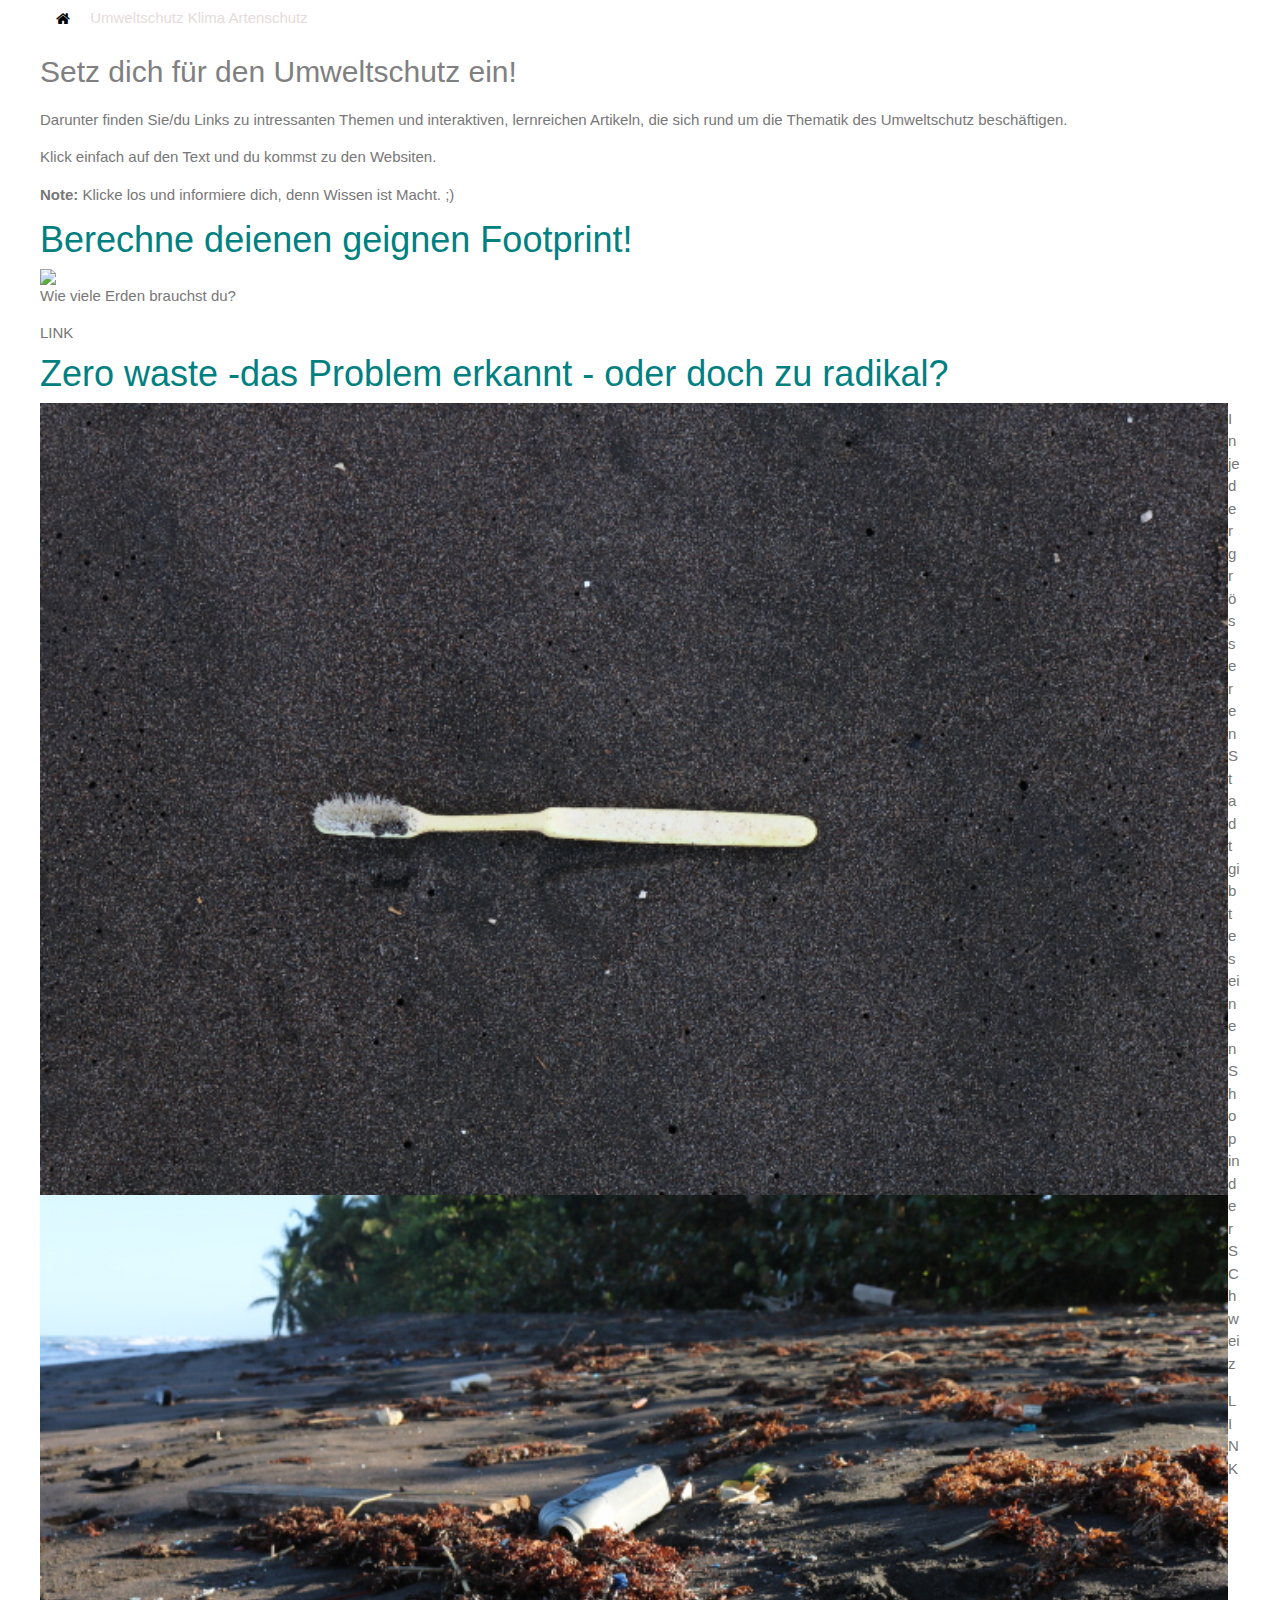
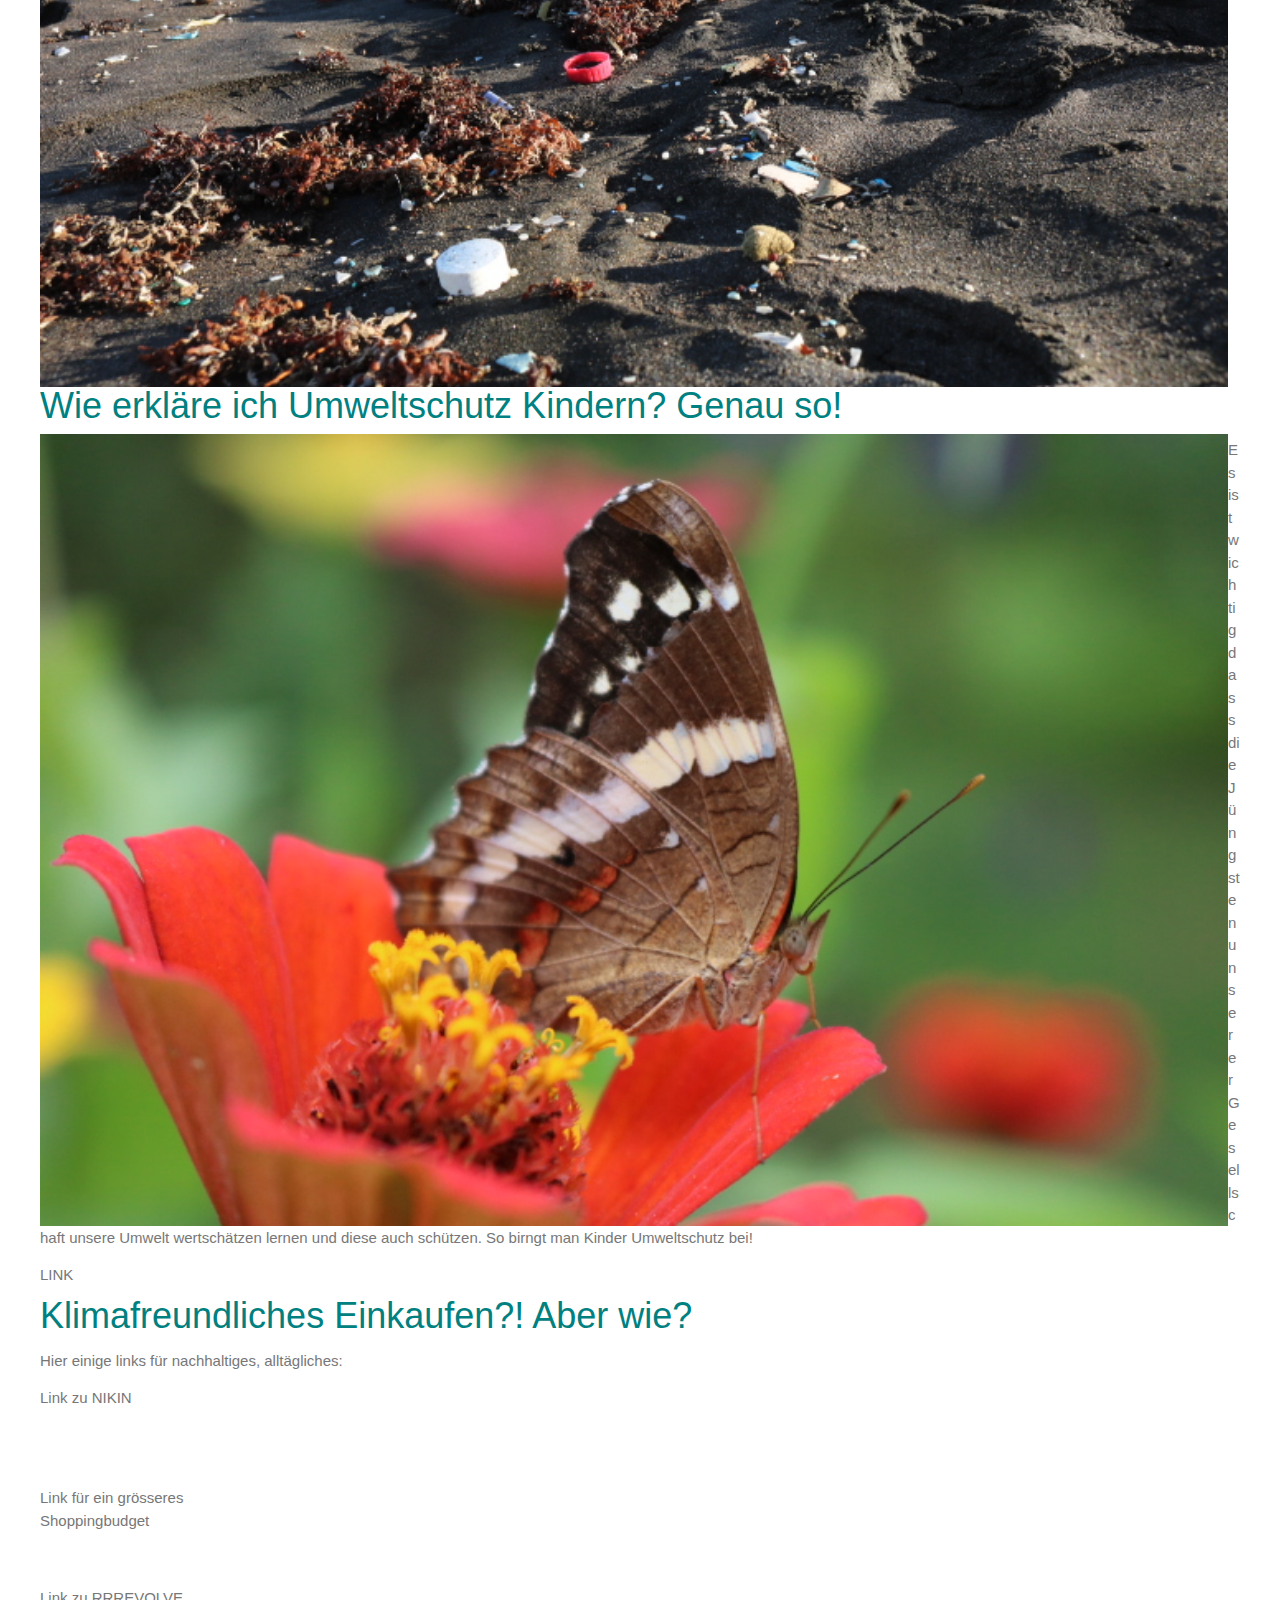
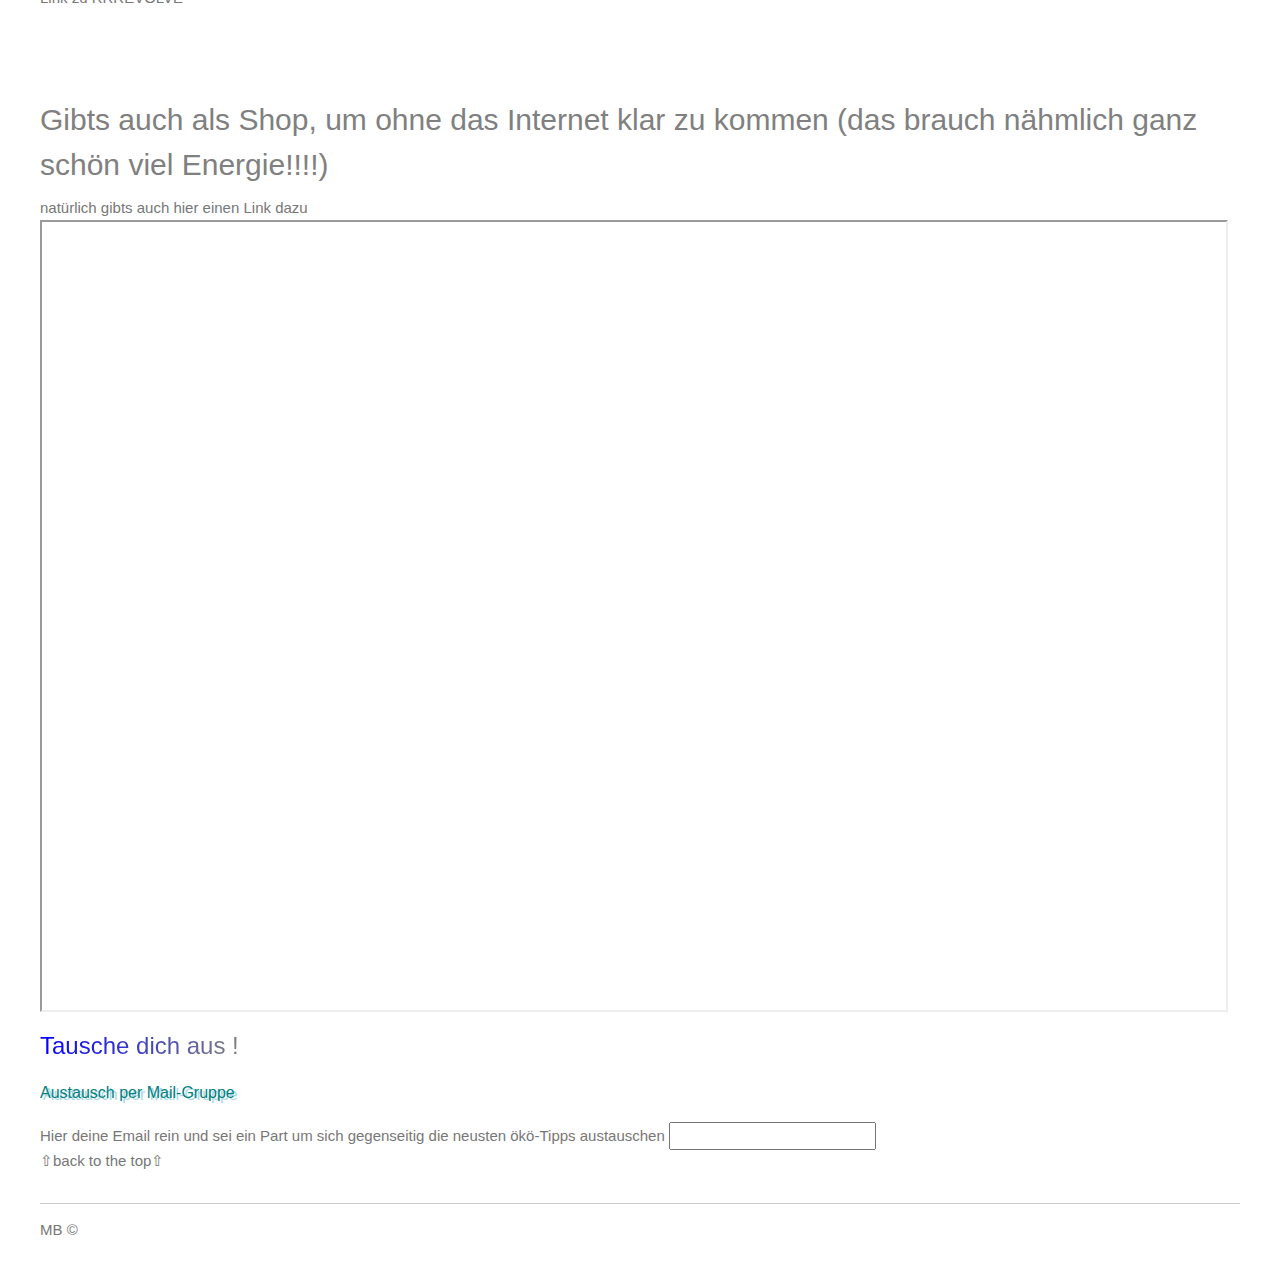
==== Page3.html @ 6c0d100b "update" ====
<!DOCTYPE html>
<html>
<head>
	<meta charset="UTF-8">
	<meta name="description" content="a free online art gallery">
	<meta name="keywords" content="HTML,CSS">
	<meta name="author" content="Mariella Burri">
	<meta name="viewport" content="width=device-width, initial-scale=1">
	<title> a way to express art </title>
	<link href="styles/style.css" rel="stylesheet" type="text/css">
	<link href="https://fonts.googleapis.com/css?family=Old+Standard+TT|Vidaloka&display=swap" rel="stylesheet">
	<link rel="stylesheet" href="https://cdnjs.cloudflare.com/ajax/libs/font-awesome/4.7.0/css/font-awesome.min.css">
	<body class="w3-content" style="max-width:1200px">
	<link rel="stylesheet" href="https://www.w3schools.com/w3css/4/w3.css">
</head>

<body>
  <!--Navigation-->

  <nav>
    <div class="topnav"> 
      <a href="index.html" class="w3-bar-item w3-button w3-white"><i class="fa fa-home"></i></a>
      <a href="Page3.html">Umweltschutz</a>
      <a href="Page4.html"> Klima</a>
      <a href="Page5.html"> Artenschutz</a>
        </div>
</nav>


<h2>Setz dich für den Umweltschutz ein!</h2>
<p>Darunter finden Sie/du Links zu intressanten Themen und interaktiven, lernreichen Artikeln, die sich rund um die Thematik des Umweltschutz beschäftigen.</p>
<p>Klick einfach auf den Text und du kommst zu den Websiten.</p>
<p><strong>Note:</strong> Klicke los und informiere dich, denn Wissen ist Macht.  ;)</p>

<article>
  <div class="text-overlay-subtitle">

    <h1 class="title2" >Berechne deienen geignen Footprint!</h1>
    <img src="Bild/Bild2HOME.JPG" style="width:99%" >
    <p>Wie viele Erden brauchst du?</p>
    <a href="https://www.wwf.de/themen-projekte/klima-energie/wwf-klimarechner/">LINK</a>
</article>


<article>
  <div class="text-overlay-subtitle">

    <h1 class="title2" >Zero waste -das Problem erkannt - oder doch zu radikal? </h1>
    <img src="Bild/Bild1OCEAN.JPG" style="width:99%" >
    <img src="Bild/Bild2OCEAN.JPG" style="width:99%" >
    <p>In jeder grösseren Stadt gibt es einen Shop in der SChweiz</p>
  <a href="https://zerowasteswitzerland.ch/de/tag/zurich-de/">LINK</a>
</article>


<article>
  <div class="text-overlay-subtitle">

    <h1 class="title2" >Wie erkläre ich Umweltschutz Kindern? Genau so!</h1>
    <img src="Bild/Bild3EXTINCTION.JPG" style="width: 99%;" >
    <p>Es ist wichtig dass die Jüngsten unserer Gesellschaft unsere Umwelt wertschätzen lernen und diese auch schützen. So birngt man Kinder Umweltschutz bei!</p>
    <a href="https://www.familienleben.ch/kind/erziehung/kinder-lernen-umweltschutz-414">LINK</a>
</article>


<h1 class="title2" >Klimafreundliches Einkaufen?! Aber wie?</h1>
<p>Hier einige links für nachhaltiges, alltägliches:</p>

<aside>
<a href="https://nikin.ch/pages/baeume-pflanzen">Link zu NIKIN </a>
</aside>

<aside>
<a href="https://www.sanikai.com/ ">Link für ein grösseres Shoppingbudget</a>
</aside>

<aside>
<a href="https://rrrevolve.ch/?utm_source=gmb&utm_medium=webseite">Link zu RRREVOLVE</a>

</aside>
  
  <h2>Gibts auch als Shop, um ohne das Internet klar zu kommen (das brauch nähmlich ganz schön viel Energie!!!!)</h1>
  <a href="https://qz.com/1267709/every-google-search-results-in-co2-emissions-this-real-time-dataviz-shows-how-much/">natürlich gibts auch hier einen Link dazu</a> 
  
<iframe scr="https://www.google.com/search?client=firefox-b-d&q=rrrevolve%20z%C3%BCrich&safe=active&sxsrf=ALeKk02o-leK1NhFnJF3NBWJk75aykzqyA:1589058225167&npsic=0&rflfq=1&rlha=0&rllag=47377785,8538228,619&tbm=lcl&rldimm=5293927342098376592&lqi=ChFycnJldm9sdmUgesO8cmljaCIDiAEBWh4KCXJycmV2b2x2ZSIRcnJyZXZvbHZlIHrDvHJpY2g&ved=2ahUKEwjngaeY16fpAhWJ3YUKHRRtDhMQvS4wAHoECAsQFw&rldoc=1&tbs=lrf:!1m4!1u3!2m2!3m1!1e1!2m1!1e3!3sIAE,lf:1,lf_ui:4&rlst=f#rlfi=hd:;si:5293927342098376592,l,ChFycnJldm9sdmUgesO8cmljaCIDiAEBWh4KCXJycmV2b2x2ZSIRcnJyZXZvbHZlIHrDvHJpY2g;mv:[[47.38247,8.5443146],[47.3731015,8.5321423]];tbs:lrf:!1m4!1u3!2m2!3m1!1e1!2m1!1e3!3sIAE,lf:1,lf_ui:4"></iframe>


<h3> Tausche dich aus !</h3>
<article>
  <div class="text-overlay-subtitle">
  
      <h6 class="title2" >Austausch per Mail-Gruppe</h6>
    <label for="email">Hier deine Email rein und sei ein Part um sich gegenseitig die neusten ökö-Tipps austauschen </label>
    <input type="email" id="email" name="email"> 
  </div>
</div> 
 </article>
</body>
 <!-- Back to top button -->
<a id="back2Top" title="Back to top" href="#">⇧back to the top⇧ </a>


<!-- Footer -->
<footer> 
  <p>MB &#169;</a></p>
</div>
<div class="foo" style="color:white;">start to prtect our nature</div>
</footer>

</html>
---- styles/style.css ----
.topnav {
    overflow: hidden;
    background-color:none;
    }
 
  .topnav a {
  float: top;
  display: wihte;
  color: #e6dbdb;
  text-align: center;
  text-decoration: none;
  }

  .topnav a:hover {
    background-color: wheat;
    color: teal;
  }

body {
  font-family: Arial, Helvetica, sans-serif;
  font-size:  1rem;
  font-weight: normal;
  line-height: 1.5;
  color: #777;
  }
  
.title1 {
    text-align: center;
    line-height: 1.25cm;
    color: teal;
    }

.title2 {
  text-align: left;
  line-height: 1cm;
  color: teal;
}

#button {
  display: inline-block;
  background-color: #FF9800;
  width: 50px;
  height: 50px;
  text-align: center;
  border-radius: 4px;
  position: fixed;
  bottom: 30px;
  right: 30px;
  transition: background-color .3s, 
    opacity .5s, visibility .5s;
  opacity: 0;
  visibility: hidden;
  z-index: 1000;
}
#button::after {
  content: "\f077";
  font-family: FontAwesome;
  font-weight: normal;
  font-style: normal;
  font-size: 2em;
  line-height: 50px;
  color: #fff;
}
#button:hover {
  cursor: pointer;
  background-color: #333;
}
#button:active {
  background-color: #555;
}
#button.show {
  opacity: 1;
  visibility: visible;
}

/* Styles for the content section */

.content {
  width: 77%;
  margin: 50px auto;
  font-family: 'Merriweather', serif;
  font-size: 17px;
  color: #6c767a;
  line-height: 1.9;
}
@media (min-width: 500px) {
  .content {
    width: 43%;
  }
  #button {
    margin: 30px;
  }
}
.content h1 {
  margin-bottom: -10px;
  color: #03a9f4;
  line-height: 1.5;
}
.content h3 {
  font-style: italic;
  color: #96a2a7;
}


.field-name-field-visual-title-field-type--string-field_item {
  box-sizing: inherit;
  text-align: center;
  text-transform: uppercase;
font-family: ""Helvetica Neue","Arial"
font-size: 2.1rem;
font-weight: 400;
line-height: 2.1rem;
letter-spacing: 1.5px;
font-style: normal;
}

.dropdown {
  position: relative;
  display: inline-block;
}

.dropdown-content {
  display: none;
  position: absolute;
  background-color: #f9f9f9;
  min-width: 160px;
  box-shadow: 0px 8px 16px 0px rgba(0,0,0,0.2);
  padding: 12px 16px;
  z-index: 1;
}

.dropdown:hover .dropdown-content {
  display: block;
}

.key-visual .field-name--field-visual-media, .key-visual .field-name--field-thanks-teaser-img{
  min-width: 100%;
min-height: 100%;
}
/* schrift-sylen*/
html {
  font-family: "myFont", "Bitstream Vera Serif", serif;
}
p {
  font-family: Helvetica, "Trebuchet MS", Verdana, sans-serif;
}
h6 {
  text-rendering: optimizeSpeed;
  font-family: Georgia, 'Times New Roman', Times, serif;
   font-size: 5.4vw; 
    }
  

h3 {
   background-image:linear-gradient(90deg,blue,yellow,red,purple);
      -webkit-background-clip: text;
      -webkit-text-fill-color: transparent;
       }

  }
}

.help {cursor: help;}

 @media only screen and (min-width: 768px) {
  .class{
    width: 100%
  }
 }


div.a {
  text-align-last: left;
}

a {
color: grey;
}

h1 {
color: darkgrey;
}

h2{
color: grey;
}
h6{
color:darkcyan;
text-shadow: 3px 2px lightblue;

}

a {
text-decoration: none;
}

table {
border: dashed 2px  solid black;
background-color: grey;
}

@media screen and (min-width: 40em) {
article {
    display: grid;
    grid-template-columns: 3fr 2fr;
    column-gap: 20px;
}


@media screen and (min-width: 70em) {
}

tr {
border: solid 2px turquoise;
background-color: rgb(110, 132, 139);
}

td {
height: auto;
background-color: whitesmoke;
border: rgb(65, 73, 184) dotted;
font-style: italic;
}

.foo[style*="color: red"] { 
color: firebrick !important;
}

/* iframe*/

iframe {
  height: 792px;
  width: 1188px;
}

/*banner/calc()*/
.banner {
  position: absolute;
  left: 40px;
  width: calc(100% - 80px);
  border: solid black 1px;
  box-shadow: 1px 2px;
  background-color: yellow;
  padding: 6px;
  text-align: center;
  box-sizing: border-box;
}


/* mouse over link */
a:hover {
color: hotpink;
}
$
/* unvisited link */
a:link {
color: red;
}

/* visited link */
a:visited {
color: green;
}

img {
float: left;
}

div {
background-color: white;
border: none;
padding: none;
margin: none;   
} 

aside {
width: 200px;
height: 100px;
background-color: white;
position: relative;
animation-name: example;
animation-duration: 30s;
}

@keyframes example {
0%   {background-color:lightseagreen; left:0px; top:0px;}
25%  {background-color:lightgoldenrodyellow; left:200px; top:0px;}
50%  {background-color:lightskyblue; left:200px; top:200px;}
75%  {background-color:lightslategray; left:0px; top:200px;}
100% {background-color:lightgreen; left:0px; top:0px;}
}

div.gallery{
  margin: 5px;
  border: 1px solid #ccc;
  float: left;
  width: 180px;
}

div.gallery:hover {
  border: 1px solid #777;
}

div.gallery img {
  width: 100%;
  height: auto;
}

a.hover {
  background-color: yellow;
}

.responsive {
  width: 100%;
  height: auto;
}

pos_right {
position: relative;
left: 200px;
}


@media screen and (min-width: 70em) {
main {
  display: grid;
  grid-template-columns: 3fr 1fr;
  column-gap: 20px;
}

article {
  margin-bottom: 0;
}

footer {
  border-top: 1px solid #ccc;
  margin-top: 2em;
}


/* responiveness */
@media screen and (min-width: 40em) {
main {
    display: grid;
    grid-template-columns: 3fr 2fr;
    column-gap: 20px;
}

nav ul {
    display: flex;
}


@media screen and (min-width: 70em) {
main {
    display: grid;
    grid-template-columns: 3fr 1fr;
    column-gap: 20px;
}


footer {
    border-top: 1px solid #ccc;
    margin-top: 2em;
}

/* For desktop: */
@media only screen and (min-width: 768px) {}
{width: 100%}

/* For tablets: */
@media only screen and (min-width: 600px) {}
{width: 100%}

/* For mobile phones: */
[class*="col-"]{}
width: 100%}


text {
position: relative;
width: 400px;
height: 200px;
}

body {
font-family: Arial;
padding: 10px;
background: #f1f1f1;
}

.container {
  position: relative;
  font-family: Arial;
}

.text-block {
  position: absolute;
  bottom: 20px;
  right: 20px;
  background-color: grey;
  color: white;
  padding-left: 20px;
  padding-right: 20px;
}



/*neu 10.5*/
{
  box-sizing: border-box;
}
.shopping-cart {
  width: 750px;
  height: 423px;
  margin: 80px auto;
  background: #FFFFFF;
  box-shadow: 1px 2px 3px 0px rgba(0,0,0,0.10);
  border-radius: 6px;
 
  display: flex;
  flex-direction: column;
}
.title {
  height: 60px;
  border-bottom: 1px solid #E1E8EE;
  padding: 20px 30px;
  color: #5E6977;
  font-size: 18px;
  font-weight: 400;
}
 
.item {
  padding: 20px 30px;
  height: 120px;
  display: flex;
}
 
.item:nth-child(3) {
  border-top:  1px solid #E1E8EE;
  border-bottom:  1px solid #E1E8EE;
}
.buttons {
  position: relative;
  padding-top: 30px;
  margin-right: 60px;
}
.delete-btn,
.like-btn {
  display: inline-block;
  Cursor: pointer;
}
.delete-btn {
  width: 18px;
  height: 17px;
  background: url(&quot;delete-icn.svg&quot;) no-repeat center;
}
 
.like-btn {
  position: absolute;
  top: 9px;
  left: 15px;
  background: url('twitter-heart.png');
  width: 60px;
  height: 60px;
  background-size: 2900%;
  background-repeat: no-repeat;
}
.is-active {
  animation-name: animate;
  animation-duration: .8s;
  animation-iteration-count: 1;
  animation-timing-function: steps(28);
  animation-fill-mode: forwards;
}
 
@keyframes animate {
  0%   { background-position: left;  }
  50%  { background-position: right; }
  100% { background-position: right; }
}


.image {
  margin-right: 50px;
}
 
Let’s add some basic style to  product name and description.
.description {
  padding-top: 10px;
  margin-right: 60px;
  width: 115px;
}
 
.description span {
  display: block;
  font-size: 14px;
  color: #43484D;
  font-weight: 400;
}
 
.description span:first-child {
  margin-bottom: 5px;
}
.description span:last-child {
  font-weight: 300;
  margin-top: 8px;
  color: #86939E;
}
.quantity {
  padding-top: 20px;
  margin-right: 60px;
}
.quantity input {
  -webkit-appearance: none;
  border: none;
  text-align: center;
  width: 32px;
  font-size: 16px;
  color: #43484D;
  font-weight: 300;
}
 
button[class*=btn] {
  width: 30px;
  height: 30px;
  background-color: #E1E8EE;
  border-radius: 6px;
  border: none;
  cursor: pointer;
}
.minus-btn img {
  margin-bottom: 3px;
}
.plus-btn img {
  margin-top: 2px;
}
 
button:focus,
input:focus {
  outline:0;
}
.total-price {
  width: 83px;
  padding-top: 27px;
  text-align: center;
  font-size: 16px;
  color: #43484D;
  font-weight: 300;
}
@media (max-width: 800px) {
  .shopping-cart {
    width: 100%;
    height: auto;
    overflow: hidden;
  }
  .item {
    height: auto;
    flex-wrap: wrap;
    justify-content: center;
  }
  .image img {
    width: 50%;
  }
  .image,
  .quantity,
  .description {
    width: 100%;
    text-align: center;
    margin: 6px 0;
  }
  .buttons {
    margin-right: 20px;
  }
}
/* BIS HIER +=:% SHOP CART*/

h5 {
 text-shadow: 2px 2px rgb(103, 158, 115);
 overflow: visible;
 
 , display, transform, 
}
}

li a: hover:not(.active){
  color: white;
  background-color: #4CAF50;
}

.img1 {
  width: 100%;
  position: relative;
  height: 200px;
}

.navigator {
  background: none !important;
}

/*NEU 10.5 tabbled img gallary*/


* {
  box-sizing: border-box;
}

body {
  margin: 0;
  font-family: Arial;
}

/* The grid: Four equal columns that floats next to each other */
.column {
  float: left;
  width: 25%;
  padding: 10px;
}

/* Style the images inside the grid */
.column img {
  opacity: 0.8; 
  cursor: pointer; 
}

.column img:hover {
  opacity: 1;
}

/* Clear floats after the columns */
.row:after {
  content: "";
  display: table;
  clear: both;
}

/* The expanding image container */
.container {
  position: relative;
  display: none;
}

/* Expanding image text */
#imgtext {
  position: absolute;
  bottom: 15px;
  left: 15px;
  color: white;
  font-size: 20px;
}

/* Closable button inside the expanded image */
.closebtn {
  position: absolute;
  top: 10px;
  right: 15px;
  color: white;
  font-size: 35px;
  cursor: pointer;
}

p.test2 {
  writing-mode: vertical-rl;
}

span.test2 {
  writing-mode: vertical-rl; 
}


body {
background: #fff;
padding: 0;
margin: 0;
font-family: Helvetica, Arial, sans-serif;
word-wrap:break-word;
}

h1{color:white}
a{text-decoration: none; color: black; border: 0;}

div #spinner{
position: absolute;
height: 430px;
width: 700px;
margin: 245px 0px 0px 34px;
padding: 0px;
overflow: hidden;
z-index: 100;
text-align: center;
}

.main{
width: 768px;
height: 1004px;
margin: 0 auto;
padding: 0;
}

.countries-top{
position: absolute;
width: 650px;
height: 140px;
margin: 50px 0px 0px 66px; 
}

.countries-bottom{
position: absolute;
width: 650px;
height: 140px;
margin: 755px 0px 0px 60px;
z-index: 1000;
}

.country{
width: 120px;
height: 140px;
float: left;
overflow: visible;
}

.country-bottom{
font-family: Helvetica;
font-size: 9pt;
line-height: 11.2pt;
width: 140px;
height: 80px;
padding-top: 10px;
color: #ddd;
overflow:visible;
}

.country-top{
width: 120px;
height: 50px;
color: white;
font-size: 30px;
line-height: 26px;
font-weight: bold;
}

.country-top.pierce{
position: relative;
width: 34px;
height: 55px;
float: left;
margin-right: 4px;
}
.country-top.text{
font-family: Helvetica;
width: 25px;
height: 25px;
position: absolute;
padding: 0;
margin: 0;
top: 14px;
left: 0.25em;
z-index: 100;

}
.country-top.top{
width: 35px;
height: 25px;
background: rgb(0,172,236);
margin-bottom: 1px;
}
.country-top.bottom{
width: 35px;
height: 25px;
background: rgb(0,172,236);
}


.divider{
float: left;
width: 11px;
height: 150px;
}

.shadow{
position: absolute;
top: 730px;
left: 175px;
width: 250px;
height: 250px;
margin: 0 auto;
-webkit-border-radius: 125px;
background-color: rgba(0,0,0,0.2);
-webkit-transform:rotate3d(1, -0.6, 1, 90deg);
z-index: 10;
}

.contents{
position: absolute;
top: 70px;
left: 66px;
width: 160px;
height: 27px;
background:url(images/contents.png) no-repeat;
background-size: 100%;
}


 /* The grid: Four equal columns that floats next to each other */
 .column {
  float: left;
  width: 25%;
  padding: 10px;
}

/* Style the images inside the grid */
.column img {
  opacity: 0.8;
  cursor: pointer;
}

.column img:hover {
  opacity: 1;
}

.grid-container {
  display: grid;
  grid-template-columns: auto auto auto;
  background-color: teal);
  padding: 10px;
}
.grid-item {
  background-color: rgba(255, 255, 255, 0.8);
  border: 1px solid rgba(0, 0, 0, 0.8);
  padding: 20px;
  font-size: 30px;
  text-align: center;
}


/* Darkmode versuch nr 2*/
:root {
  --primary-color: #302AE6;
  --secondary-color: #536390;
  --font-color: #424242;
  --bg-color: #fff;
  --heading-color: #292922;
}

[data-theme="dark"] {
  --primary-color: #9A97F3;
  --secondary-color: #818cab;
  --font-color: #e1e1ff;
  --bg-color: #161625;
  --heading-color: #818cab;
}


Write a post
Cover image for Create A Dark/Light Mode Switch with CSS Variables
Create A Dark/Light Mode Switch with CSS Variables
ananyaneogi profile image Ananya Neogi twitter logo github logo Apr 10 '19 ・4 min read  
#webdev #css #showdev

Giving your users a way to customise the interface to their preference is a huge win for user experience. Here we are going to provide the user with a simple switch to toggle between dark mode and light mode and we will also try to remember their preference for future visits.

Let's begin!

If you don't have a website of your own to which you wish to add this functionality, use this demo website to follow along.

Adding the CSS

We will be adding CSS custom properties also known as CSS variables, which we can reference and modify throughout the document. If you wish to read more about custom properties you can read on MDN.
Here's the tldr; version -

    Custom properties (sometimes referred to as CSS variables or cascading variables) are entities defined by CSS authors that contain specific values to be reused throughout a document. They are set using custom property notation (e.g., --main-color: black;) and are accessed using the var() function (e.g., color: var(--main-color);) 

First, we'll add our light or default mode css variables to the :root pseudo class. It matches with the root element in your document tree, generally the <html> tag. We will use :root because we want to avail the variables globally.

:root {
    --primary-color: #302AE6;
    --secondary-color: #536390;
    --font-color: #424242;
    --bg-color: #fff;
    --heading-color: #292922;
}

Second, we'll add our dark mode css variables.

[data-theme="dark"] {
    --primary-color: #9A97F3;
    --secondary-color: #818cab;
    --font-color: #e1e1ff;
    --bg-color: #161625;
    --heading-color: #818cab;
}

What is [data-theme="dark"]? This means we are referencing a data attribute called data-theme with a value "dark". We will find the use of it in a while.

Then, we can reference these variables in our stylesheets like so-

body {
    background-color: var(--bg-color);
    color: var(--font-color);

    /*other styles*/
    .....
}

h1 {
    color: var(--secondary-color);

    /*other styles*/
    .....
}

a {
    color: var(--primary-color);

    /*other styles*/
    .....
}

/*Simple css to style it like a toggle switch*/
.theme-switch-wrapper {
  display: flex;
  align-items: center;

  em {
    margin-left: 10px;
    font-size: 1rem;
  }
}
.theme-switch {
  display: inline-block;
  height: 34px;
  position: relative;
  width: 60px;
}
.theme-switch input {
  display:none;
}

.slider {
  background-color: #ccc;
  bottom: 0;
  cursor: pointer;
  left: 0;
  position: absolute;
  right: 0;
  top: 0;
  transition: .4s;
}

.slider:before {
  background-color: #fff;
  bottom: 4px;
  content: "";
  height: 26px;
  left: 4px;
  position: absolute;
  transition: .4s;
  width: 26px;
}

input:checked + .slider {
  background-color: #66bb6a;
}
input:checked + .slider:before {
  transform: translateX(26px);
}

.slider.round {
  border-radius: 34px;
}

.slider.round:before {
  border-radius: 50%;
}
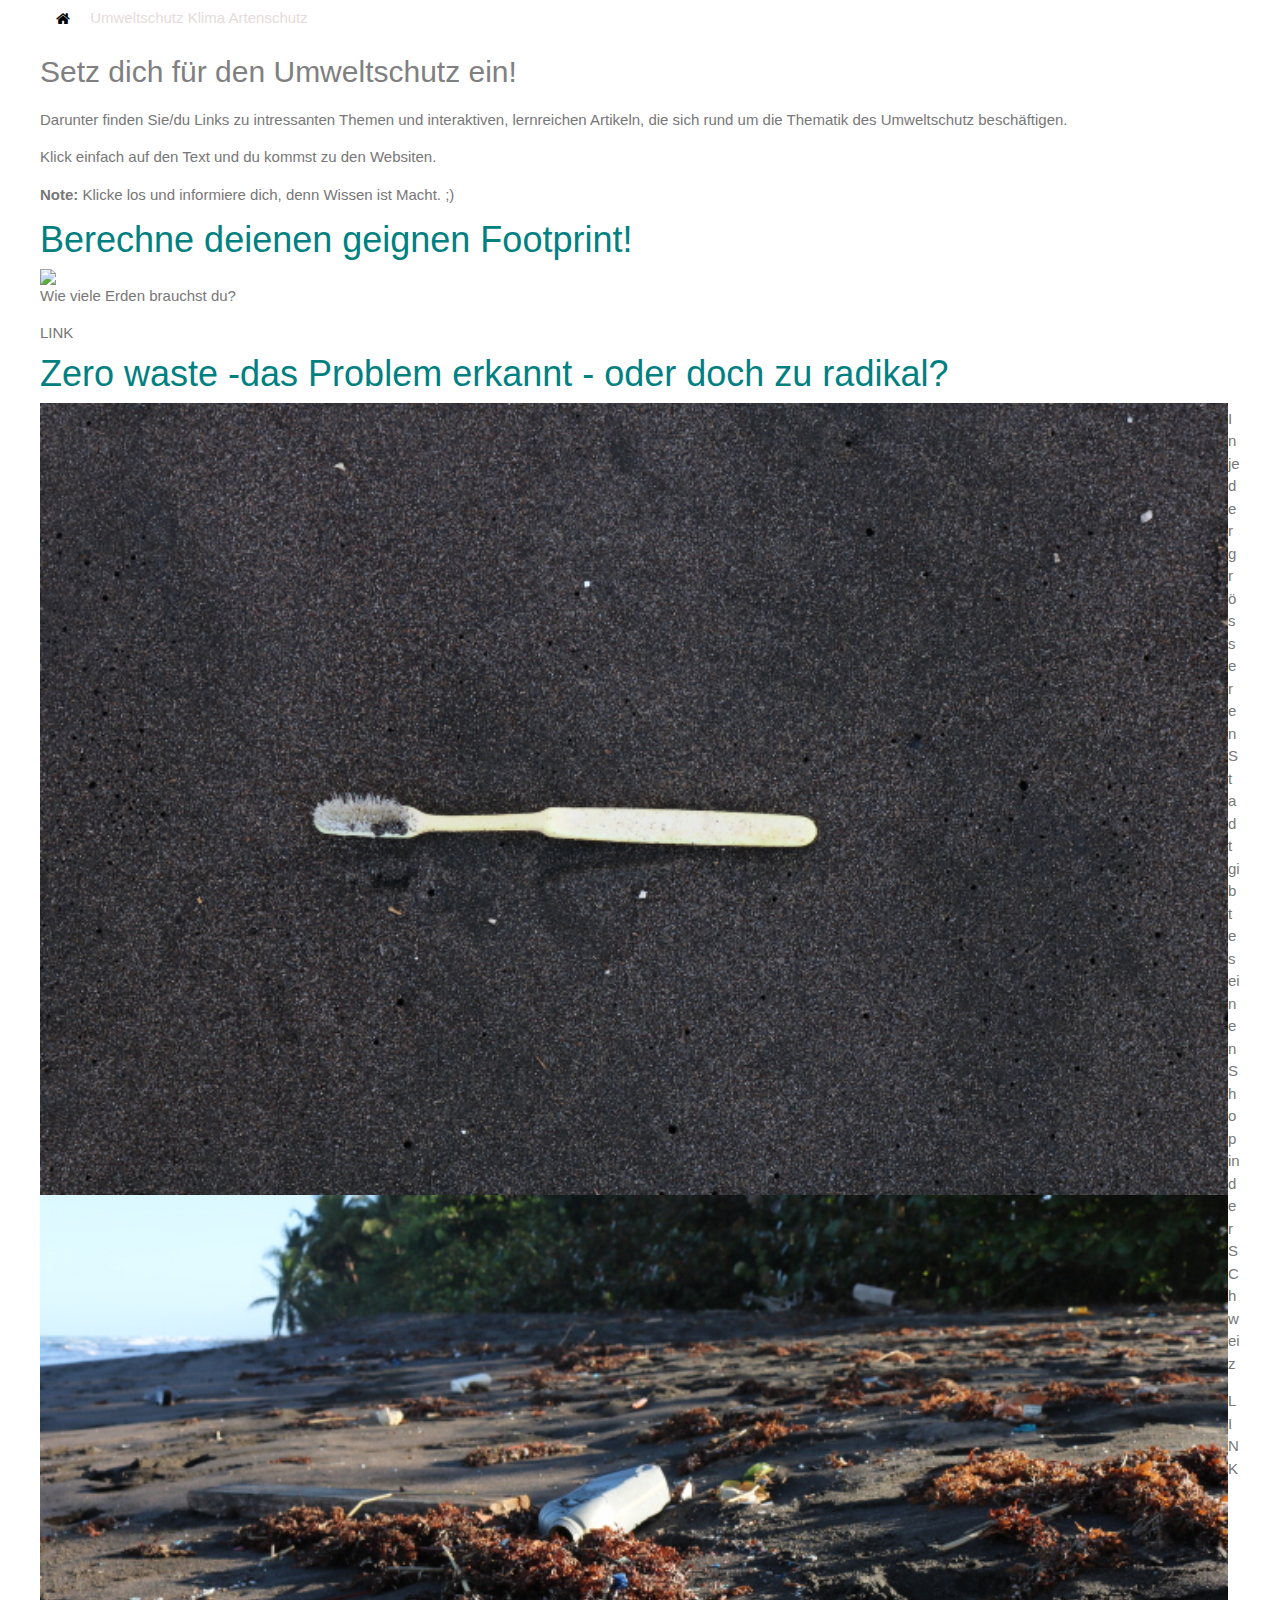
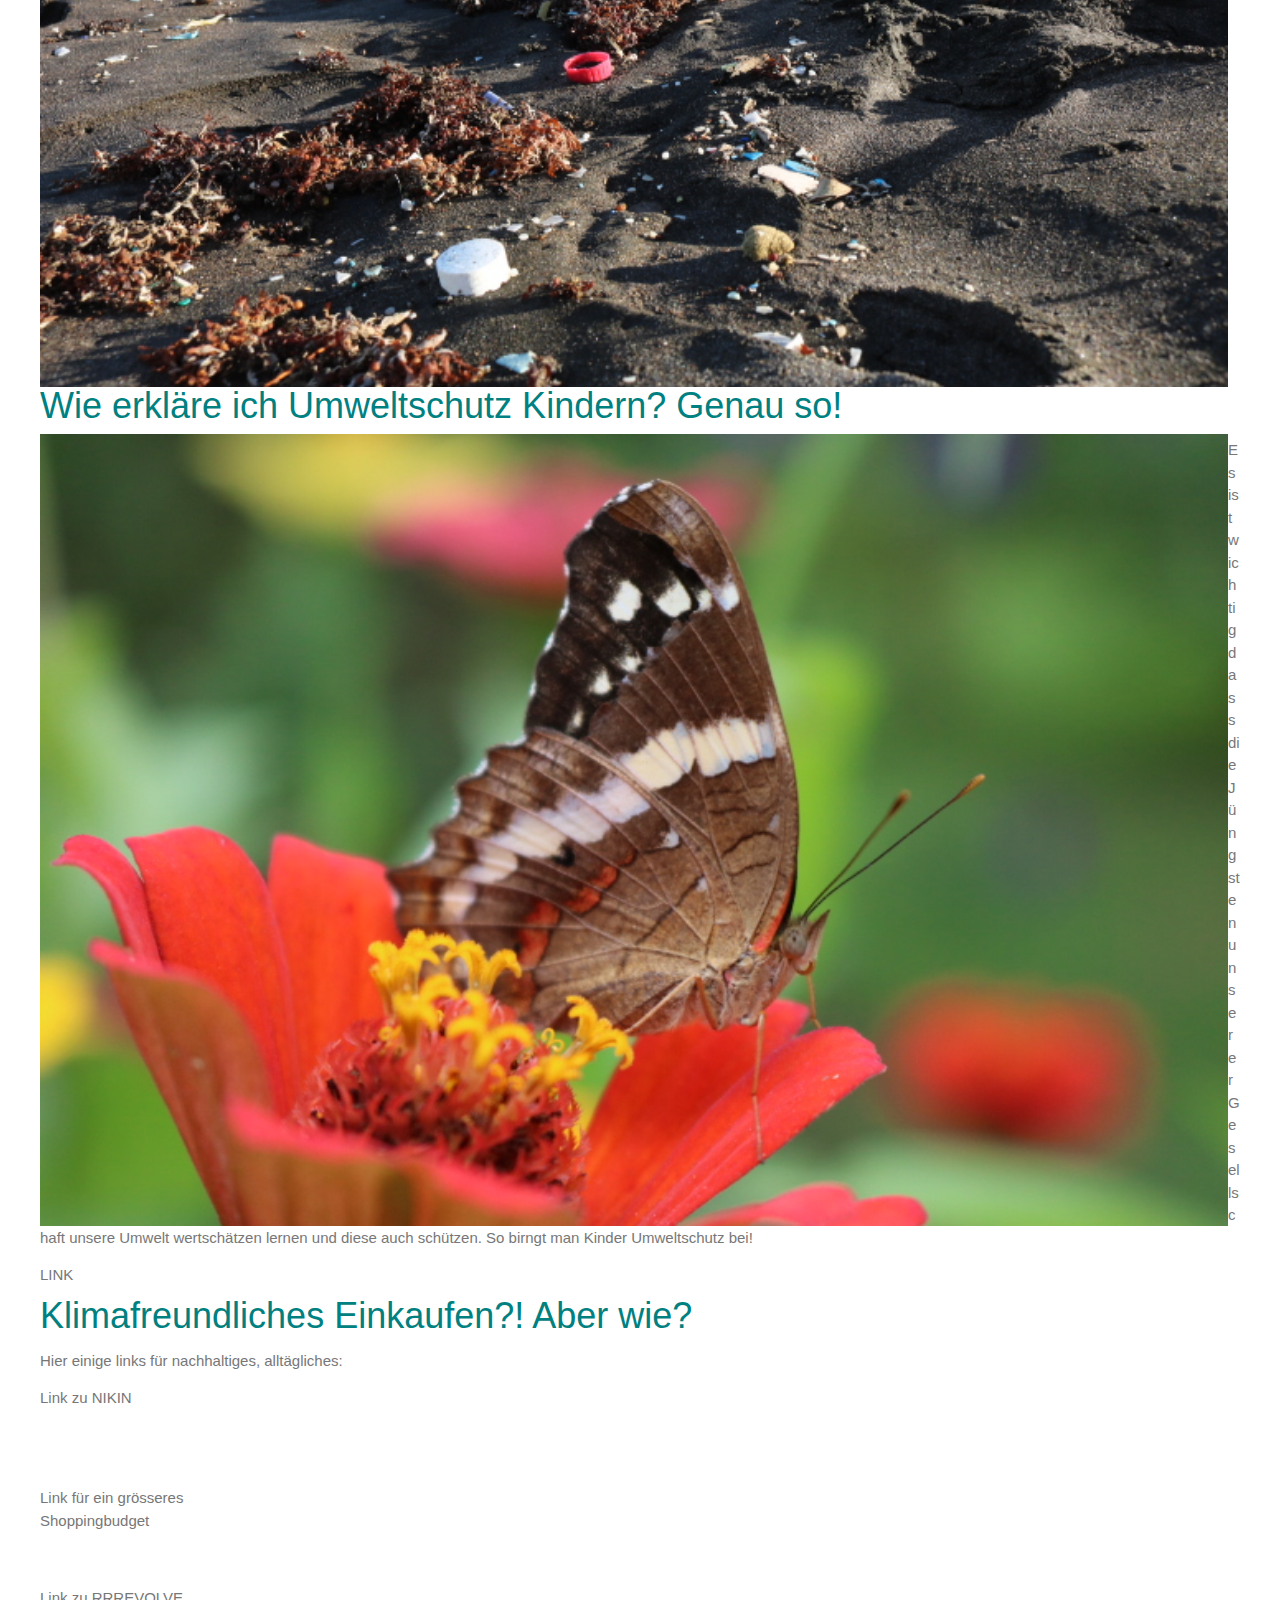
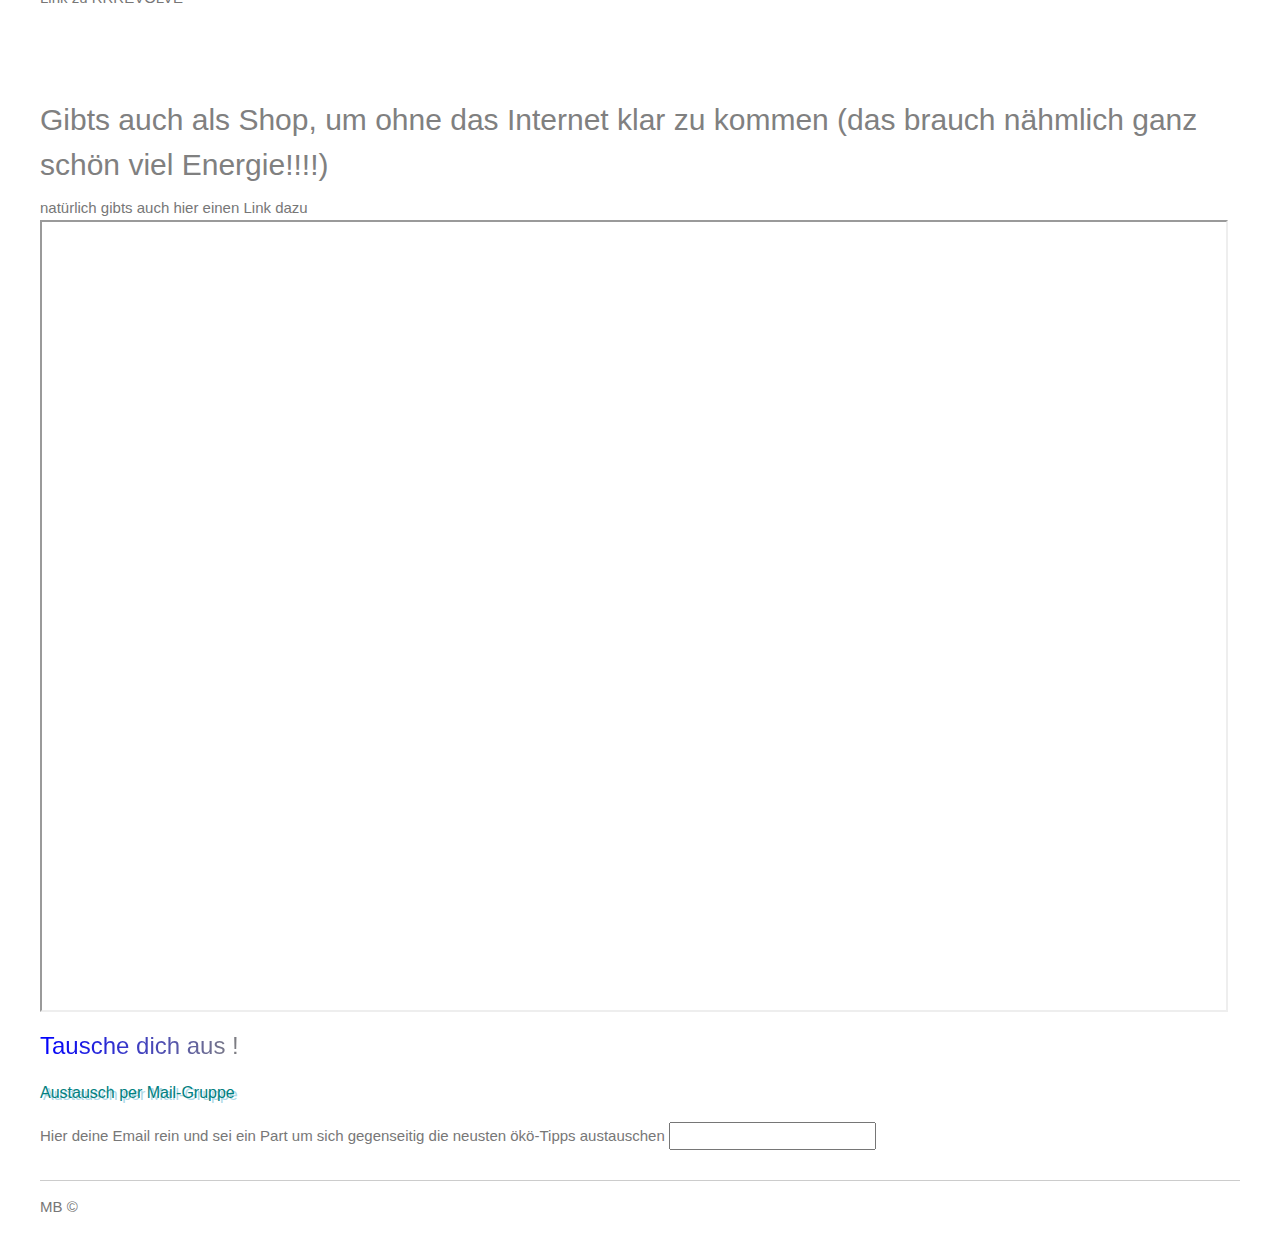
==== commit c0b36110: "update" ====
--- a/Page3.html
+++ b/Page3.html
@@ -2,8 +2,8 @@
 <html>
 <head>
 	<meta charset="UTF-8">
-	<meta name="description" content="a free online art gallery">
-	<meta name="keywords" content="HTML,CSS">
+	<meta name="description" content="voll öko">
+	<meta name="keywords" content="HTML,CSS,JAVA">
 	<meta name="author" content="Mariella Burri">
 	<meta name="viewport" content="width=device-width, initial-scale=1">
 	<title> a way to express art </title>
@@ -95,9 +95,19 @@
   </div>
 </div> 
  </article>
-</body>
+ 
+ 
+
+
+
+
  <!-- Back to top button -->
 <a id="back2Top" title="Back to top" href="#">⇧back to the top⇧ </a>
+
+<script src="style.java"></script>
+
+</body>
+ 
 
 
 <!-- Footer -->
--- a/styles/style.css
+++ b/styles/style.css
@@ -73,6 +73,35 @@
   opacity: 1;
   visibility: visible;
 }
+/*Back to the top vers. 2 */
+#back2Top {
+  width: 40px;
+  line-height: 40px;
+  overflow: hidden;
+  z-index: 999;
+  display: none;
+  cursor: pointer;
+  -moz-transform: rotate(270deg);
+  -webkit-transform: rotate(270deg);
+  -o-transform: rotate(270deg);
+  -ms-transform: rotate(270deg);
+  transform: rotate(270deg);
+  position: fixed;
+  bottom: 50px;
+  right: 0;
+  background-color: #DDD;
+  color: #555;
+  text-align: center;
+  font-size: 30px;
+  text-decoration: none;
+}
+#back2Top:hover {
+  background-color: #DDF;
+  color: #000;
+}
+
+
+
 
 /* Styles for the content section */
 
@@ -405,7 +434,12 @@
   padding-right: 20px;
 }
 
-
+/*Overflow*/
+div.ex1 {
+  background-color: whitesmoke;
+  width: 1188px;
+  height: 100px;
+  overflow: auto;
 
 /*neu 10.5*/
 {
@@ -622,7 +656,8 @@
 .column img {
   opacity: 0.8; 
   cursor: pointer; 
-}
+  object-fit: scale-down;
+ }
 
 .column img:hover {
   opacity: 1;
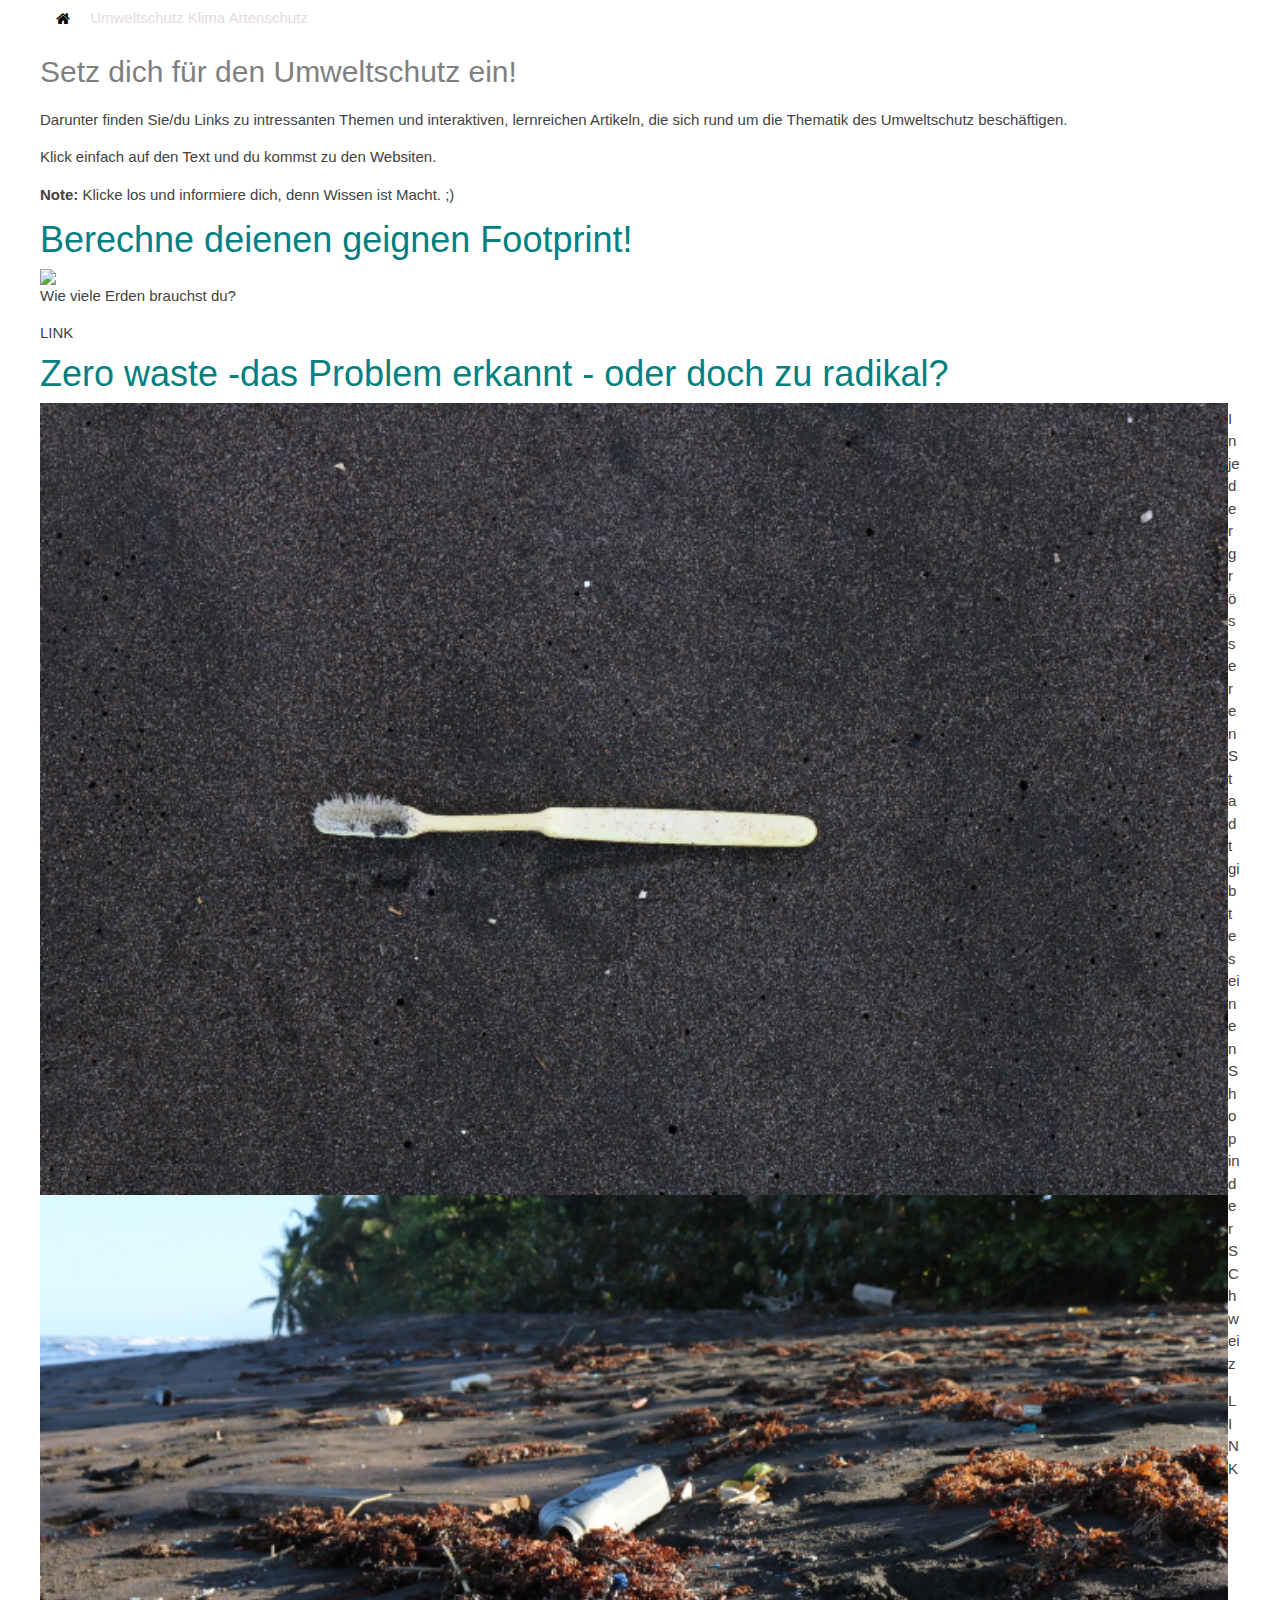
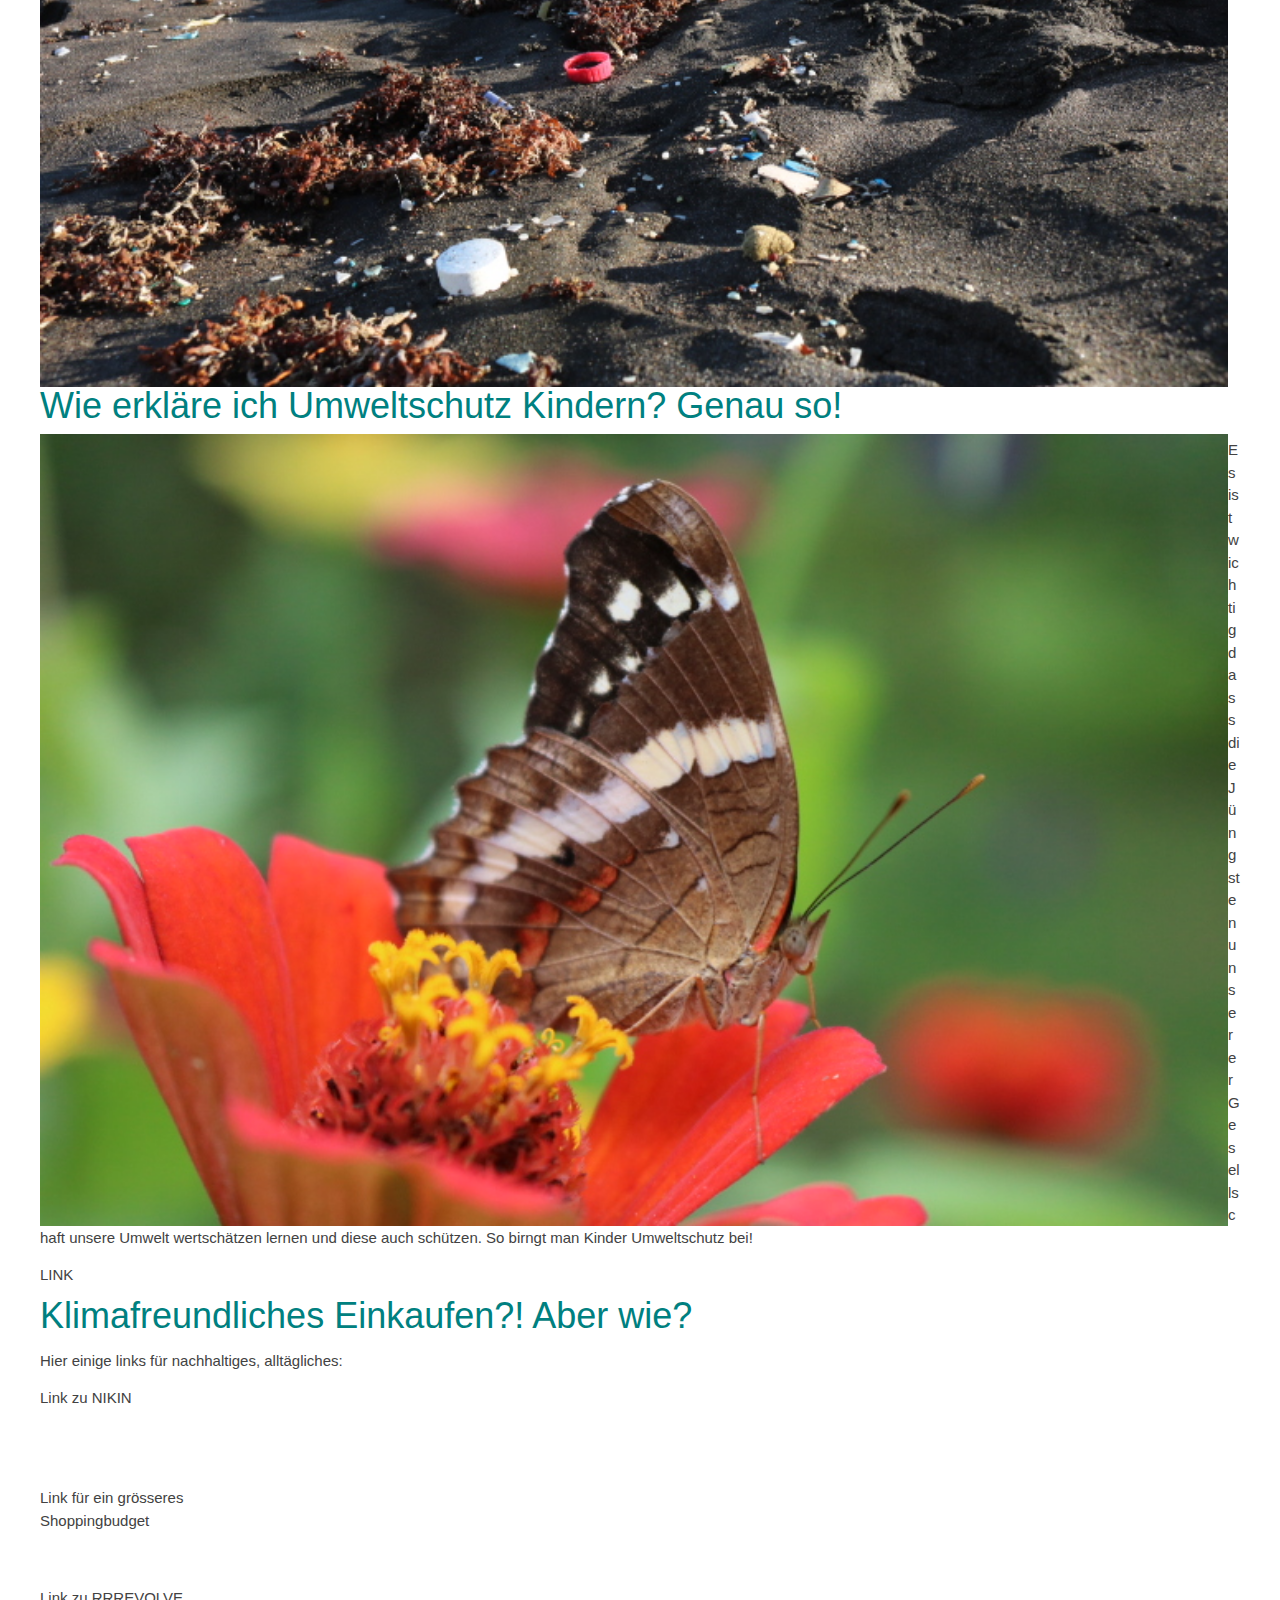
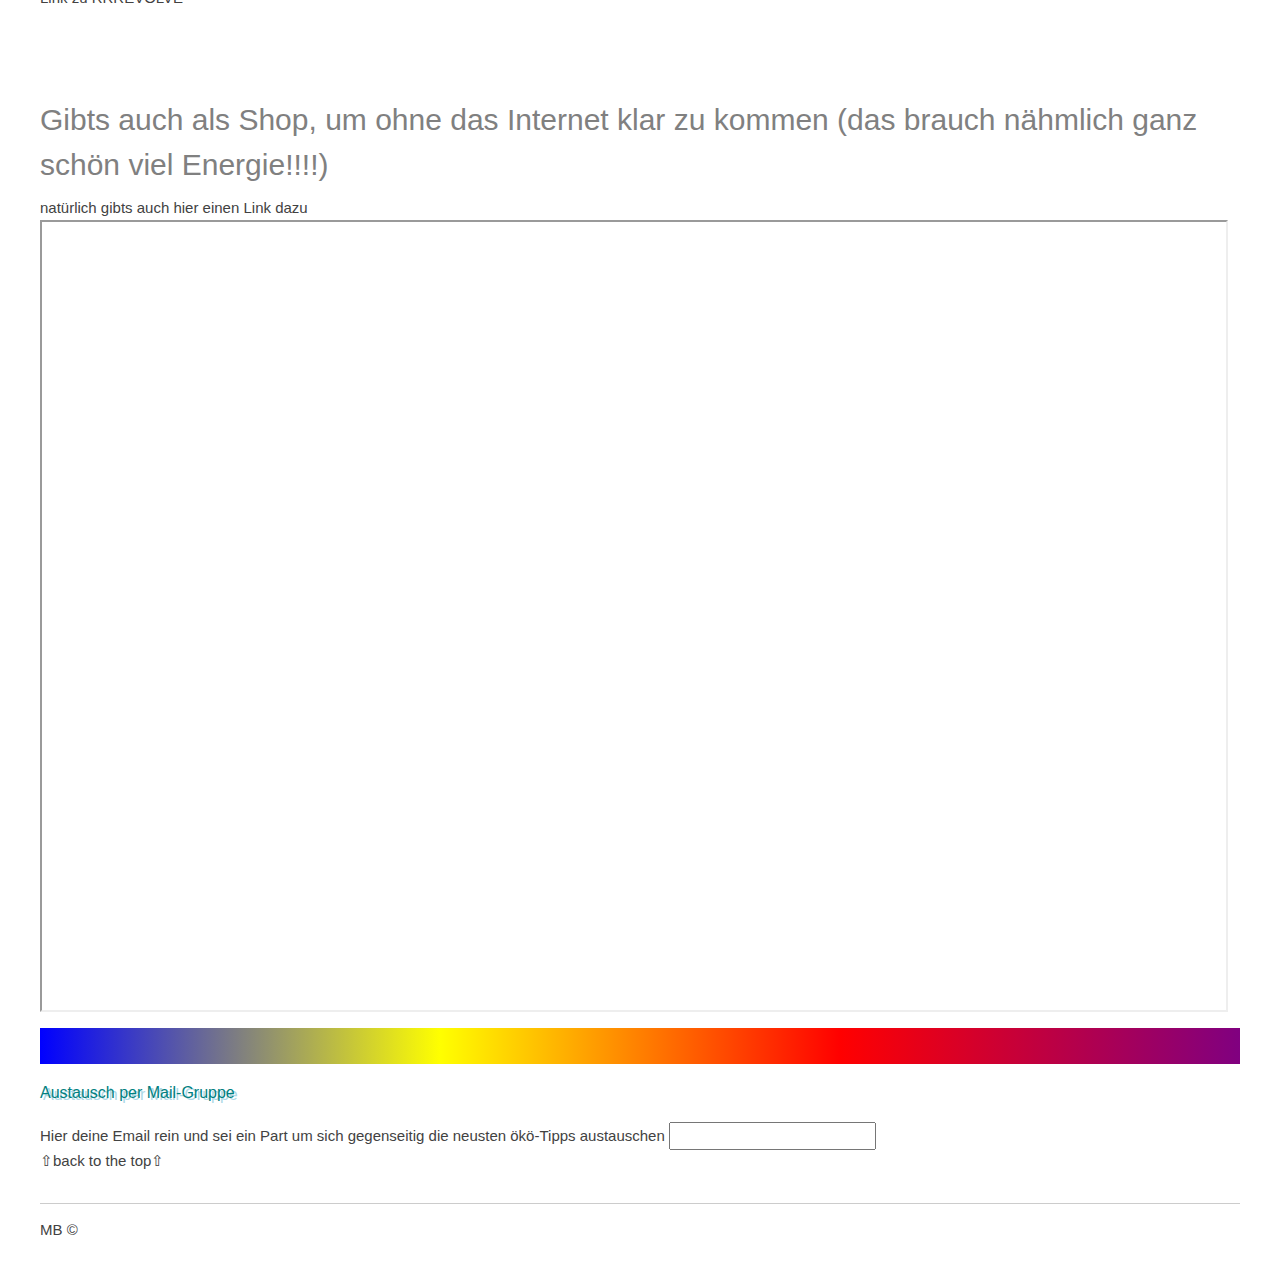
==== commit 48ffd0d8: "update" ====
--- a/Page3.html
+++ b/Page3.html
@@ -102,7 +102,7 @@
 
 
  <!-- Back to top button -->
-<a id="back2Top" title="Back to top" href="#">⇧back to the top⇧ </a>
+<a  title="Back to top" href="#">⇧back to the top⇧ </a>
 
 <script src="style.java"></script>
 
--- a/styles/style.css
+++ b/styles/style.css
@@ -1,4 +1,20 @@
-
+:root {
+  --primary-color: #302AE6;
+  --secondary-color: #536390;
+  --font-color: #424242;
+  --bg-color: #fff;
+  --heading-color: #292922;
+}
+
+[data-theme="dark"] {
+  --primary-color: #9A97F3;
+  --secondary-color: #818cab;
+  --font-color: #e1e1ff;
+  --bg-color: #161625;
+  --heading-color: #818cab;
+}
+}
+  }
   .topnav {
     overflow: hidden;
     background-color:none;
@@ -89,7 +105,7 @@
   position: fixed;
   bottom: 50px;
   right: 0;
-  background-color: #DDD;
+  background-color: teal;
   color: #555;
   text-align: center;
   font-size: 30px;
@@ -136,8 +152,7 @@
   box-sizing: inherit;
   text-align: center;
   text-transform: uppercase;
-font-family: ""Helvetica Neue","Arial"
-font-size: 2.1rem;
+font-family: ""Arial, Helvetica, sans-serif"
 font-weight: 400;
 line-height: 2.1rem;
 letter-spacing: 1.5px;
@@ -183,7 +198,7 @@
 
 h3 {
    background-image:linear-gradient(90deg,blue,yellow,red,purple);
-      -webkit-background-clip: text;
+      -moz-background-clip: text;
       -webkit-text-fill-color: transparent;
        }
 
@@ -403,7 +418,7 @@
 {width: 100%}
 
 /* For mobile phones: */
-[class*="col-"]{}
+[class*="col-"]{
 width: 100%}
 
 
@@ -618,7 +633,7 @@
 }
 }
 
-li a: hover:not(.active){
+li a hover:not(.active){
   color: white;
   background-color: #4CAF50;
 }
@@ -857,7 +872,7 @@
 .grid-container {
   display: grid;
   grid-template-columns: auto auto auto;
-  background-color: teal);
+  background-color: teal;
   padding: 10px;
 }
 .grid-item {
@@ -887,26 +902,6 @@
 }
 
 
-Write a post
-Cover image for Create A Dark/Light Mode Switch with CSS Variables
-Create A Dark/Light Mode Switch with CSS Variables
-ananyaneogi profile image Ananya Neogi twitter logo github logo Apr 10 '19 ・4 min read  
-#webdev #css #showdev
-
-Giving your users a way to customise the interface to their preference is a huge win for user experience. Here we are going to provide the user with a simple switch to toggle between dark mode and light mode and we will also try to remember their preference for future visits.
-
-Let's begin!
-
-If you don't have a website of your own to which you wish to add this functionality, use this demo website to follow along.
-
-Adding the CSS
-
-We will be adding CSS custom properties also known as CSS variables, which we can reference and modify throughout the document. If you wish to read more about custom properties you can read on MDN.
-Here's the tldr; version -
-
-    Custom properties (sometimes referred to as CSS variables or cascading variables) are entities defined by CSS authors that contain specific values to be reused throughout a document. They are set using custom property notation (e.g., --main-color: black;) and are accessed using the var() function (e.g., color: var(--main-color);) 
-
-First, we'll add our light or default mode css variables to the :root pseudo class. It matches with the root element in your document tree, generally the <html> tag. We will use :root because we want to avail the variables globally.
 
 :root {
     --primary-color: #302AE6;
@@ -916,7 +911,7 @@
     --heading-color: #292922;
 }
 
-Second, we'll add our dark mode css variables.
+
 
 [data-theme="dark"] {
     --primary-color: #9A97F3;
@@ -926,31 +921,21 @@
     --heading-color: #818cab;
 }
 
-What is [data-theme="dark"]? This means we are referencing a data attribute called data-theme with a value "dark". We will find the use of it in a while.
-
-Then, we can reference these variables in our stylesheets like so-
 
 body {
     background-color: var(--bg-color);
     color: var(--font-color);
-
-    /*other styles*/
-    .....
-}
+  }
 
 h1 {
     color: var(--secondary-color);
 
-    /*other styles*/
-    .....
-}
+  }
 
 a {
     color: var(--primary-color);
 
-    /*other styles*/
-    .....
-}
+    
 
 /*Simple css to style it like a toggle switch*/
 .theme-switch-wrapper {
@@ -1008,3 +993,16 @@
 .slider.round:before {
   border-radius: 50%;
 }
+
+/*Darkemode V3*/
+body {
+  padding: 25px;
+  background-color: white;
+  color: black;
+  font-size: 25px;
+}
+
+.dark-mode {
+  background-color: black;
+  color: white;
+}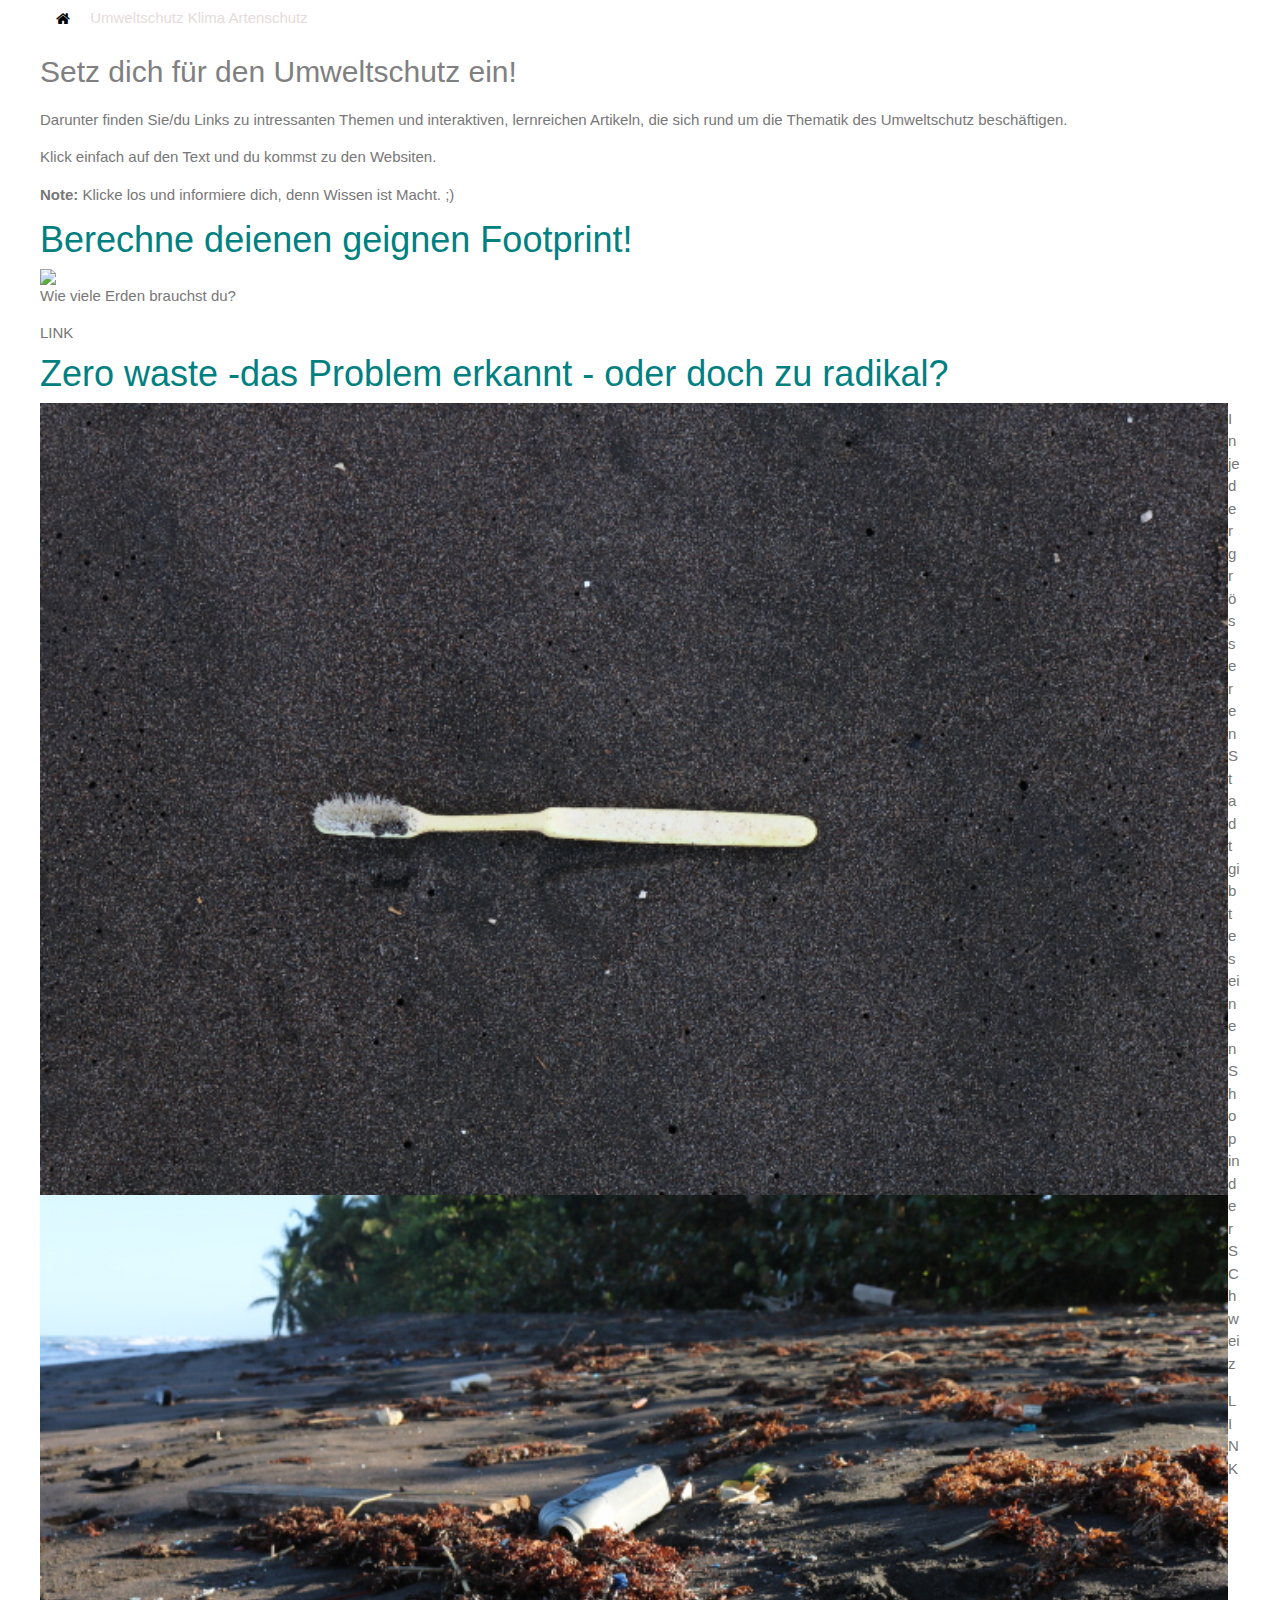
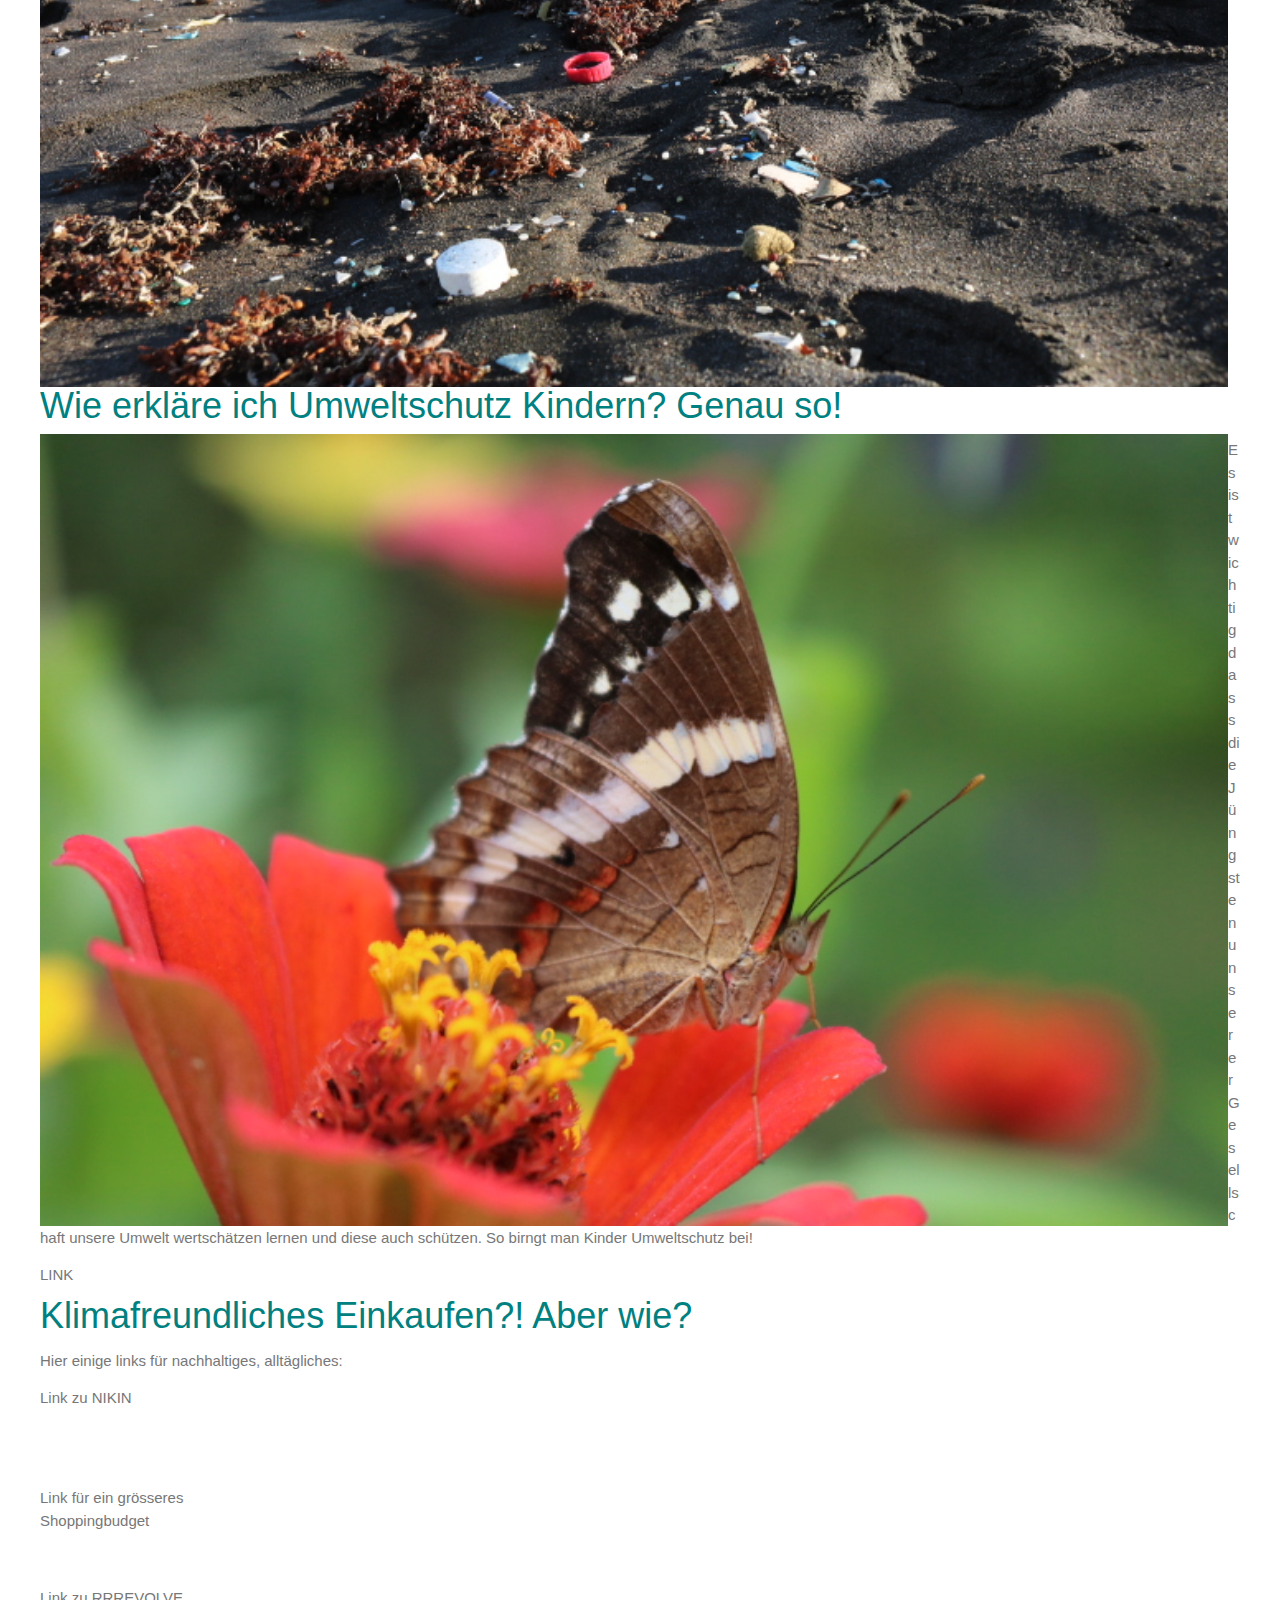
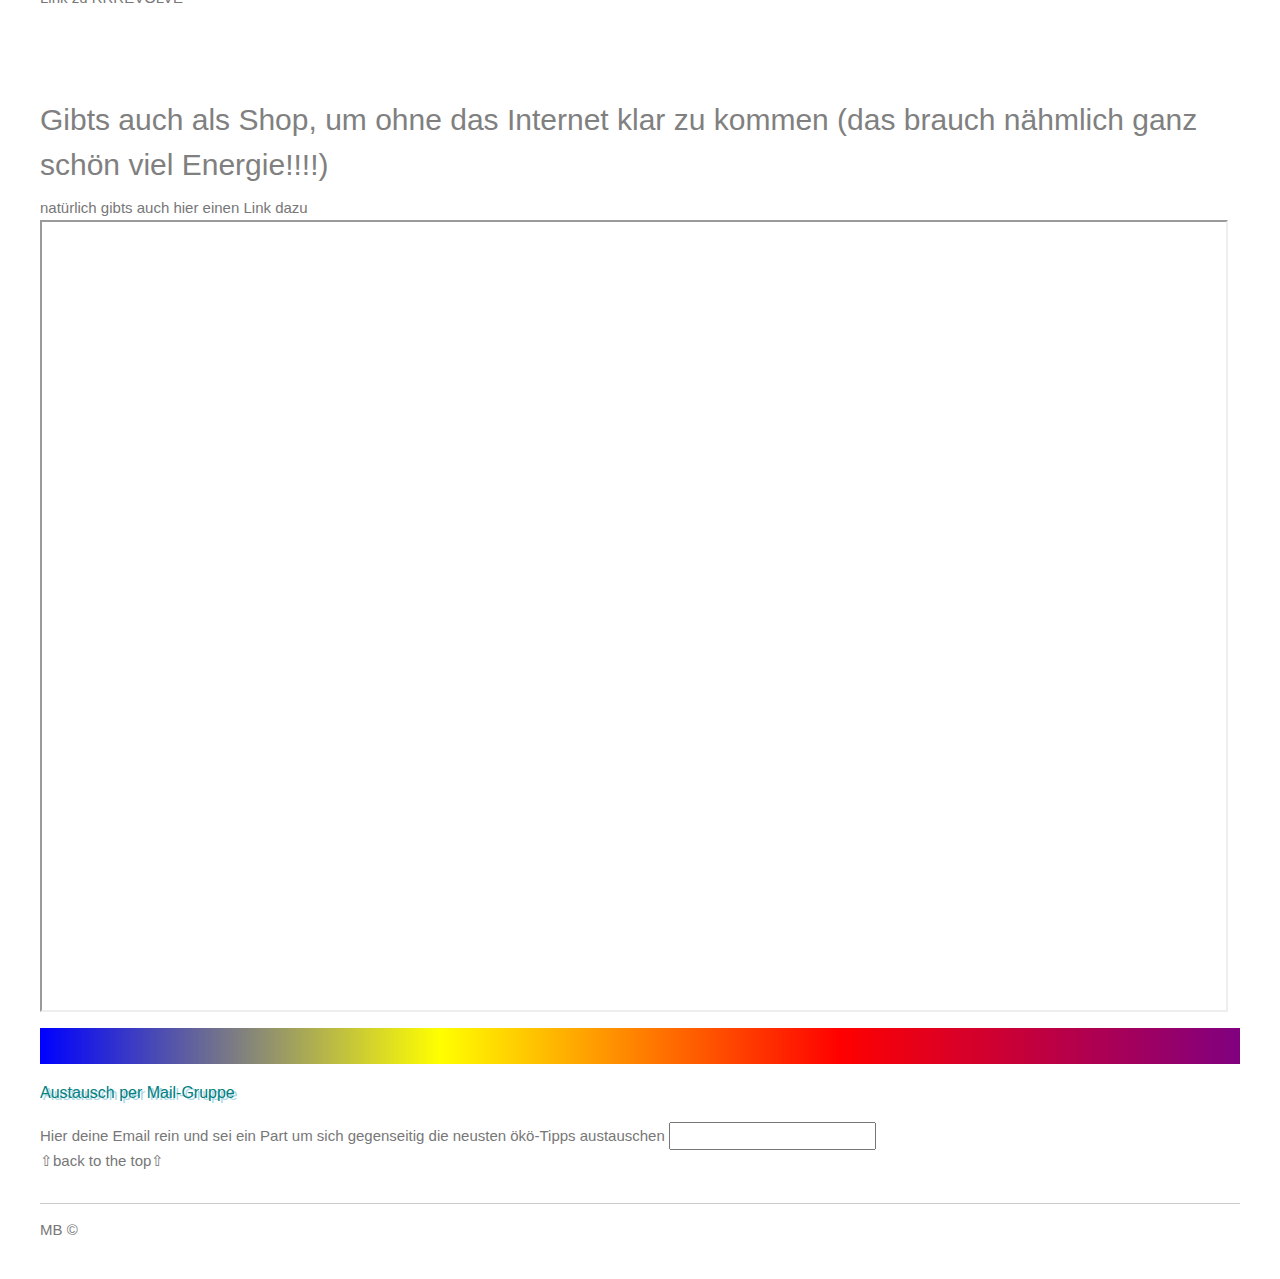
==== commit 5df2d863: "update" ====
--- a/Page3.html
+++ b/Page3.html
@@ -15,6 +15,11 @@
 </head>
 
 <body>
+ 
+  <script src="https://cdn.jsdelivr.net/npm/darkmode-js@1.5.5/lib/darkmode-js.min.js"></script>
+<script>
+  new Darkmode().showWidget();
+</script>
   <!--Navigation-->
 
   <nav>
@@ -105,7 +110,7 @@
 <a  title="Back to top" href="#">⇧back to the top⇧ </a>
 
 <script src="style.java"></script>
-
+<script src="styles/style.js" type="text/javascript"></script>
 </body>
  
 
--- a/styles/style.css
+++ b/styles/style.css
@@ -1,20 +1,11 @@
-:root {
-  --primary-color: #302AE6;
-  --secondary-color: #536390;
-  --font-color: #424242;
-  --bg-color: #fff;
-  --heading-color: #292922;
-}
-
-[data-theme="dark"] {
-  --primary-color: #9A97F3;
-  --secondary-color: #818cab;
-  --font-color: #e1e1ff;
-  --bg-color: #161625;
-  --heading-color: #818cab;
-}
-}
-  }
+.dark-mode {
+    background-color: black;
+    color: white;
+    position: fixed;
+    float: right;
+    color: teal;
+}
+
   .topnav {
     overflow: hidden;
     background-color:none;
@@ -39,6 +30,11 @@
   font-weight: normal;
   line-height: 1.5;
   color: #777;
+  background-color: aliceblue;
+  }
+  .dark-mode {
+    background-color: black;
+    color: white;
   }
   
 .title1 {
@@ -127,6 +123,7 @@
   font-family: 'Merriweather', serif;
   font-size: 17px;
   color: #6c767a;
+  background-color: aliceblue;
   line-height: 1.9;
 }
 @media (min-width: 500px) {
@@ -429,11 +426,15 @@
 }
 
 body {
-font-family: Arial;
-padding: 10px;
-background: #f1f1f1;
-}
-
+  font-family: Arial;
+  padding: 10px;
+  background: #f1f1f1;
+  }
+
+.dark-mode {
+  background-color: black;
+  color: white;
+}
 .container {
   position: relative;
   font-family: Arial;
@@ -884,48 +885,7 @@
 }
 
 
-/* Darkmode versuch nr 2*/
-:root {
-  --primary-color: #302AE6;
-  --secondary-color: #536390;
-  --font-color: #424242;
-  --bg-color: #fff;
-  --heading-color: #292922;
-}
-
-[data-theme="dark"] {
-  --primary-color: #9A97F3;
-  --secondary-color: #818cab;
-  --font-color: #e1e1ff;
-  --bg-color: #161625;
-  --heading-color: #818cab;
-}
-
-
-
-:root {
-    --primary-color: #302AE6;
-    --secondary-color: #536390;
-    --font-color: #424242;
-    --bg-color: #fff;
-    --heading-color: #292922;
-}
-
-
-
-[data-theme="dark"] {
-    --primary-color: #9A97F3;
-    --secondary-color: #818cab;
-    --font-color: #e1e1ff;
-    --bg-color: #161625;
-    --heading-color: #818cab;
-}
-
-
-body {
-    background-color: var(--bg-color);
-    color: var(--font-color);
-  }
+
 
 h1 {
     color: var(--secondary-color);
@@ -994,15 +954,143 @@
   border-radius: 50%;
 }
 
-/*Darkemode V3*/
-body {
-  padding: 25px;
-  background-color: white;
-  color: black;
-  font-size: 25px;
-}
 
 .dark-mode {
   background-color: black;
   color: white;
-}+}
+.dark-mode {
+  background-color: black;
+  color: white;
+}
+
+
+
+
+
+
+
+
+
+
+
+
+
+
+
+.darkmode-layer {
+  position: fixed;
+  pointer-events: none;
+  background: #fff;
+  transition: all 0.3s ease;
+  mix-blend-mode: difference;
+}
+
+.darkmode-layer--button {
+  width: 2.9rem;
+  height: 2.9rem;
+  border-radius: 50%;
+  right: 58px;
+  bottom: 12px;
+  left: unset;
+}
+
+.darkmode-layer--simple {
+  width: 100%;
+  height: 100%;
+  top: 0;
+  left: 0;
+  transform: scale(1) !important;
+}
+
+.darkmode-layer--expanded {
+  transform: scale(100);
+  border-radius: 0;
+}
+
+.darkmode-layer--no-transition {
+  transition: none;
+}
+
+.darkmode-toggle {
+  background: #100f2c;
+  width: 3rem;
+  height: 3rem;
+  position: fixed;
+  border-radius: 50%;
+  right: 58px;
+  bottom: 12px;
+  left: unset;
+  cursor: pointer;
+  transition: all 0.5s ease;
+  display: flex;
+  justify-content: center;
+  align-items: center;
+}
+
+.darkmode-toggle--white {
+  background: #fff;
+}
+
+.darkmode-background {
+  background: #fff;
+  position: fixed;
+  pointer-events: none;
+  z-index: -10;
+  width: 100%;
+  height: 100%;
+  top: 0;
+  left: 0;
+}
+
+img, .darkmode-ignore {
+  isolation: isolate;
+  display: inline-block;
+}
+
+@media screen and (-ms-high-contrast: active), (-ms-high-contrast: none) {
+  .darkmode-toggle {display: none !important}
+}
+
+@supports (-ms-ime-align:auto), (-ms-accelerator:true) {
+  .darkmode-toggle {display: none !important}
+}
+
+
+
+
+
+
+
+
+
+
+
+
+
+
+
+
+
+
+
+
+
+
+.darkmode--activated p, .darkmode--activated li {
+  color: #000;
+}
+
+.button {
+  isolation: isolate;
+}
+
+.darkmode--activated .logo {
+  mix-blend-mode: difference;
+}
+<span class="darkmode-ignore">😬<span>
+
+.darkmode-layer, .darkmode-toggle {
+  z-index: 500;
+}
+
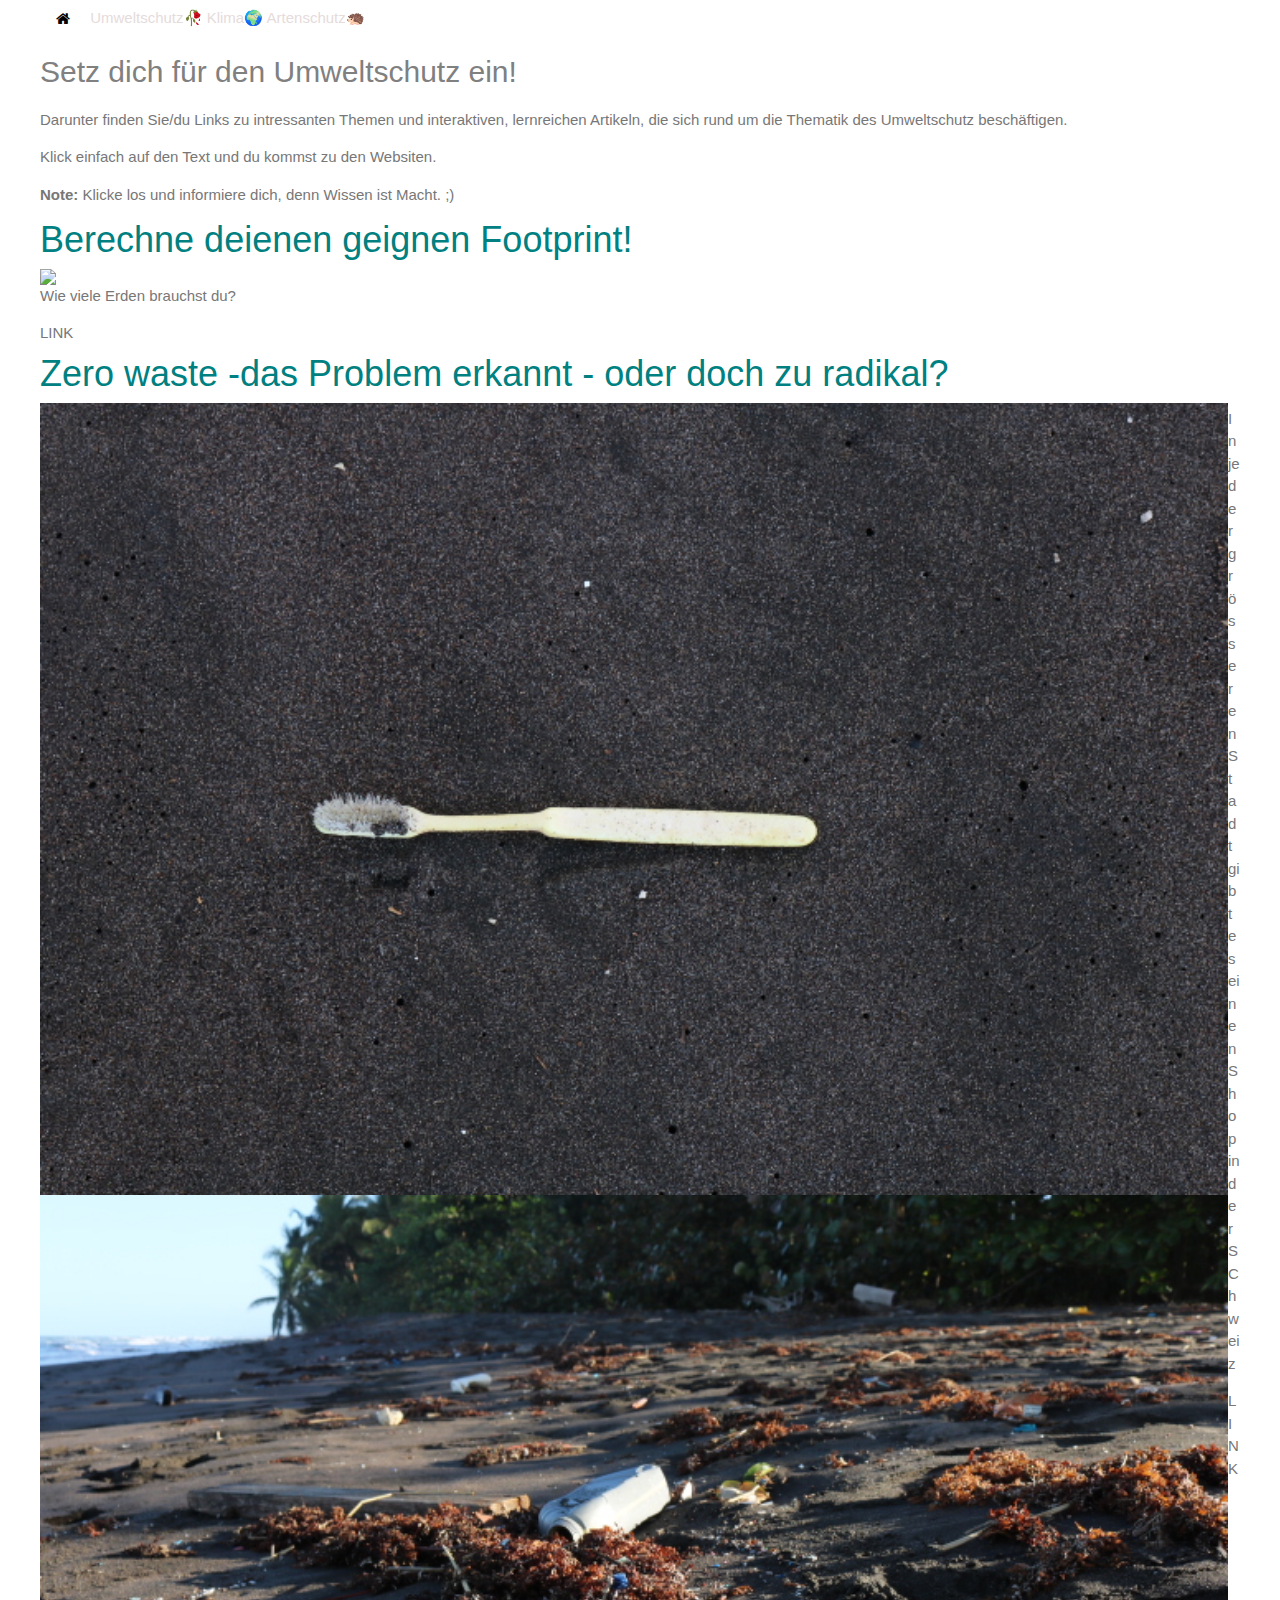
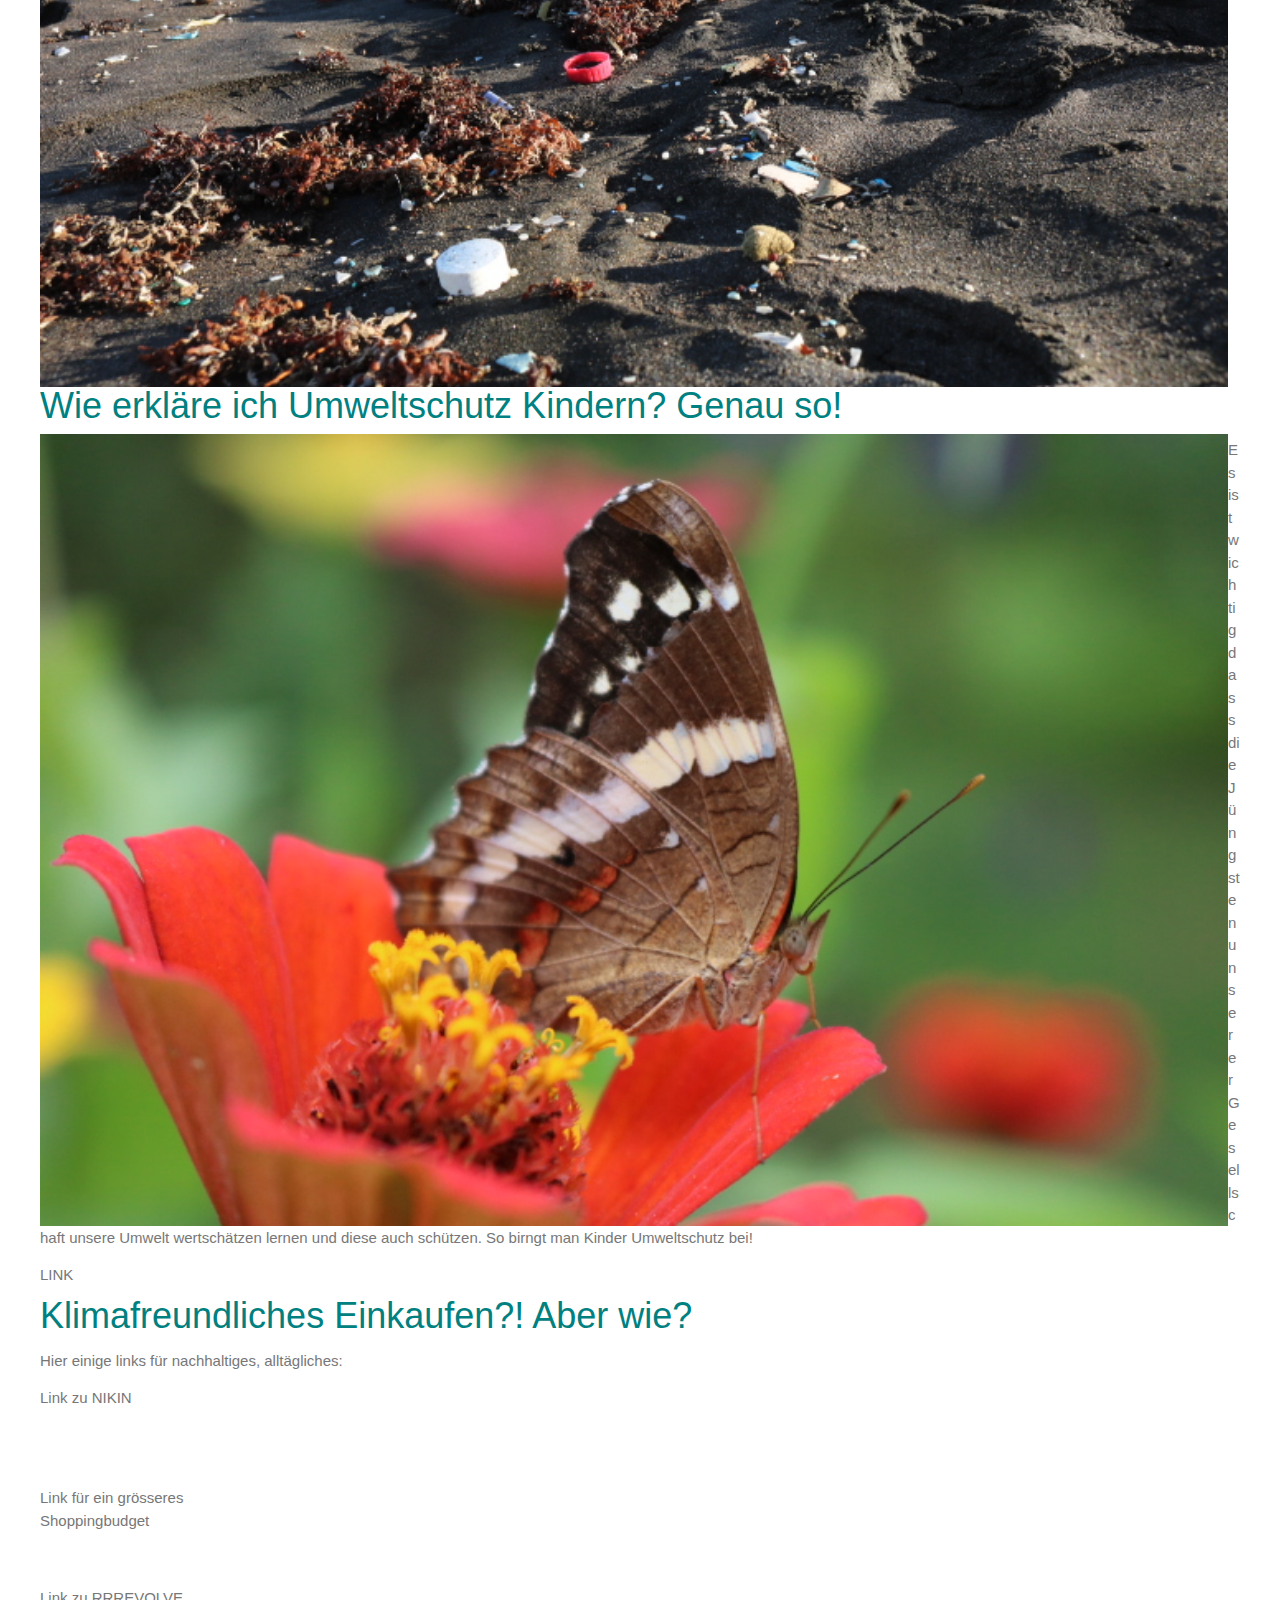
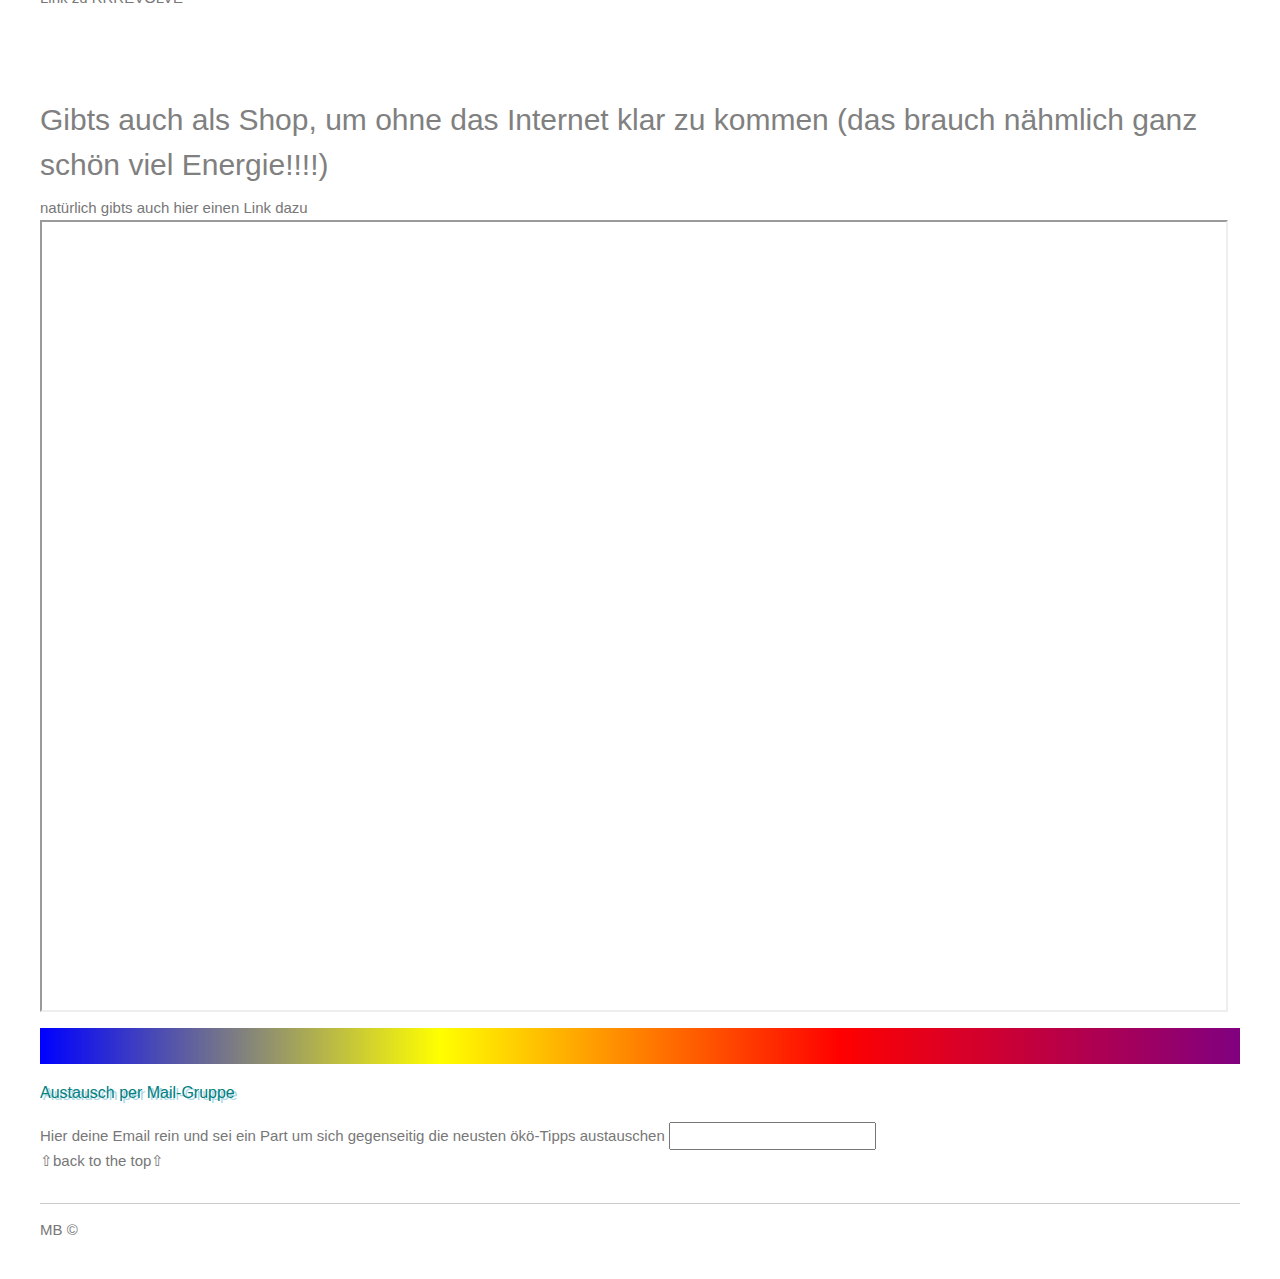
==== commit 6ce87df8: "update" ====
--- a/Page3.html
+++ b/Page3.html
@@ -25,9 +25,9 @@
   <nav>
     <div class="topnav"> 
       <a href="index.html" class="w3-bar-item w3-button w3-white"><i class="fa fa-home"></i></a>
-      <a href="Page3.html">Umweltschutz</a>
-      <a href="Page4.html"> Klima</a>
-      <a href="Page5.html"> Artenschutz</a>
+      <a href="Page3.html">Umweltschutz🥀</a>
+      <a href="Page4.html"> Klima🌍</a>
+      <a href="Page5.html"> Artenschutz🦔</a>
         </div>
 </nav>
 
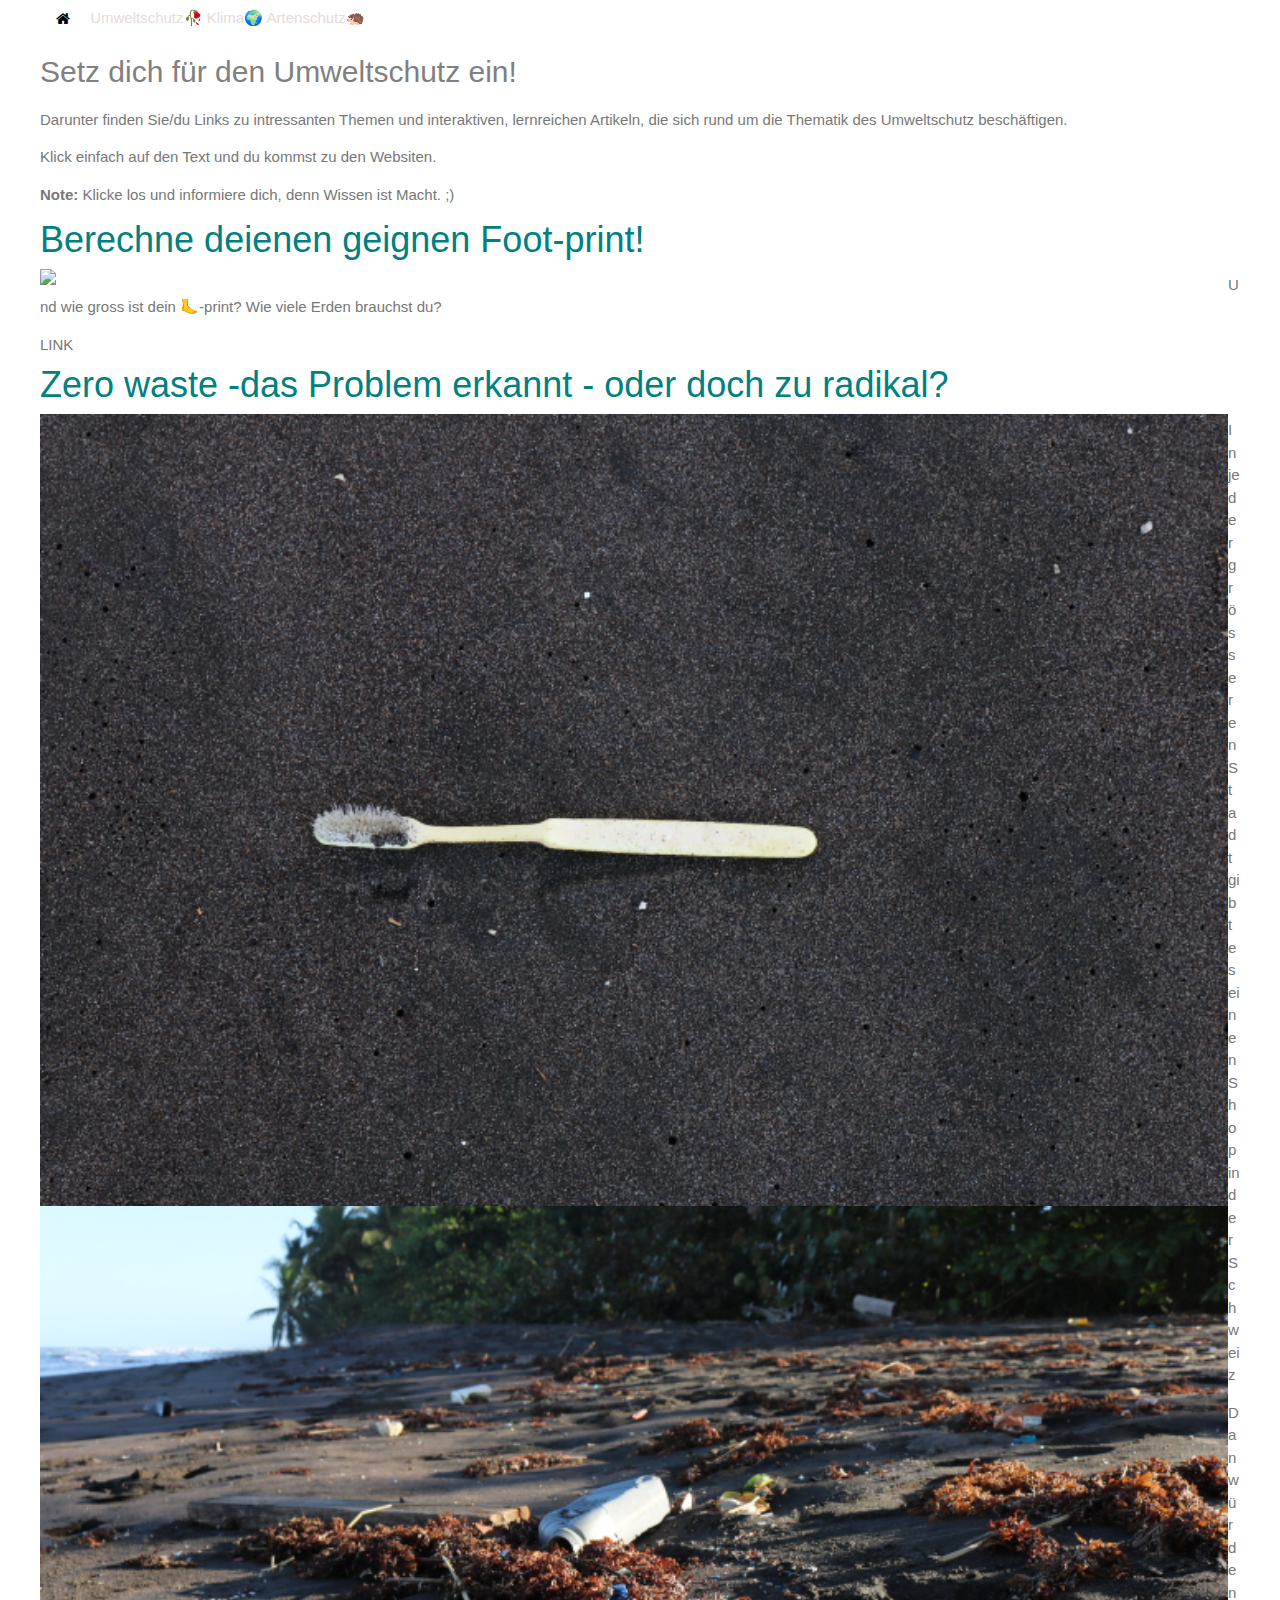
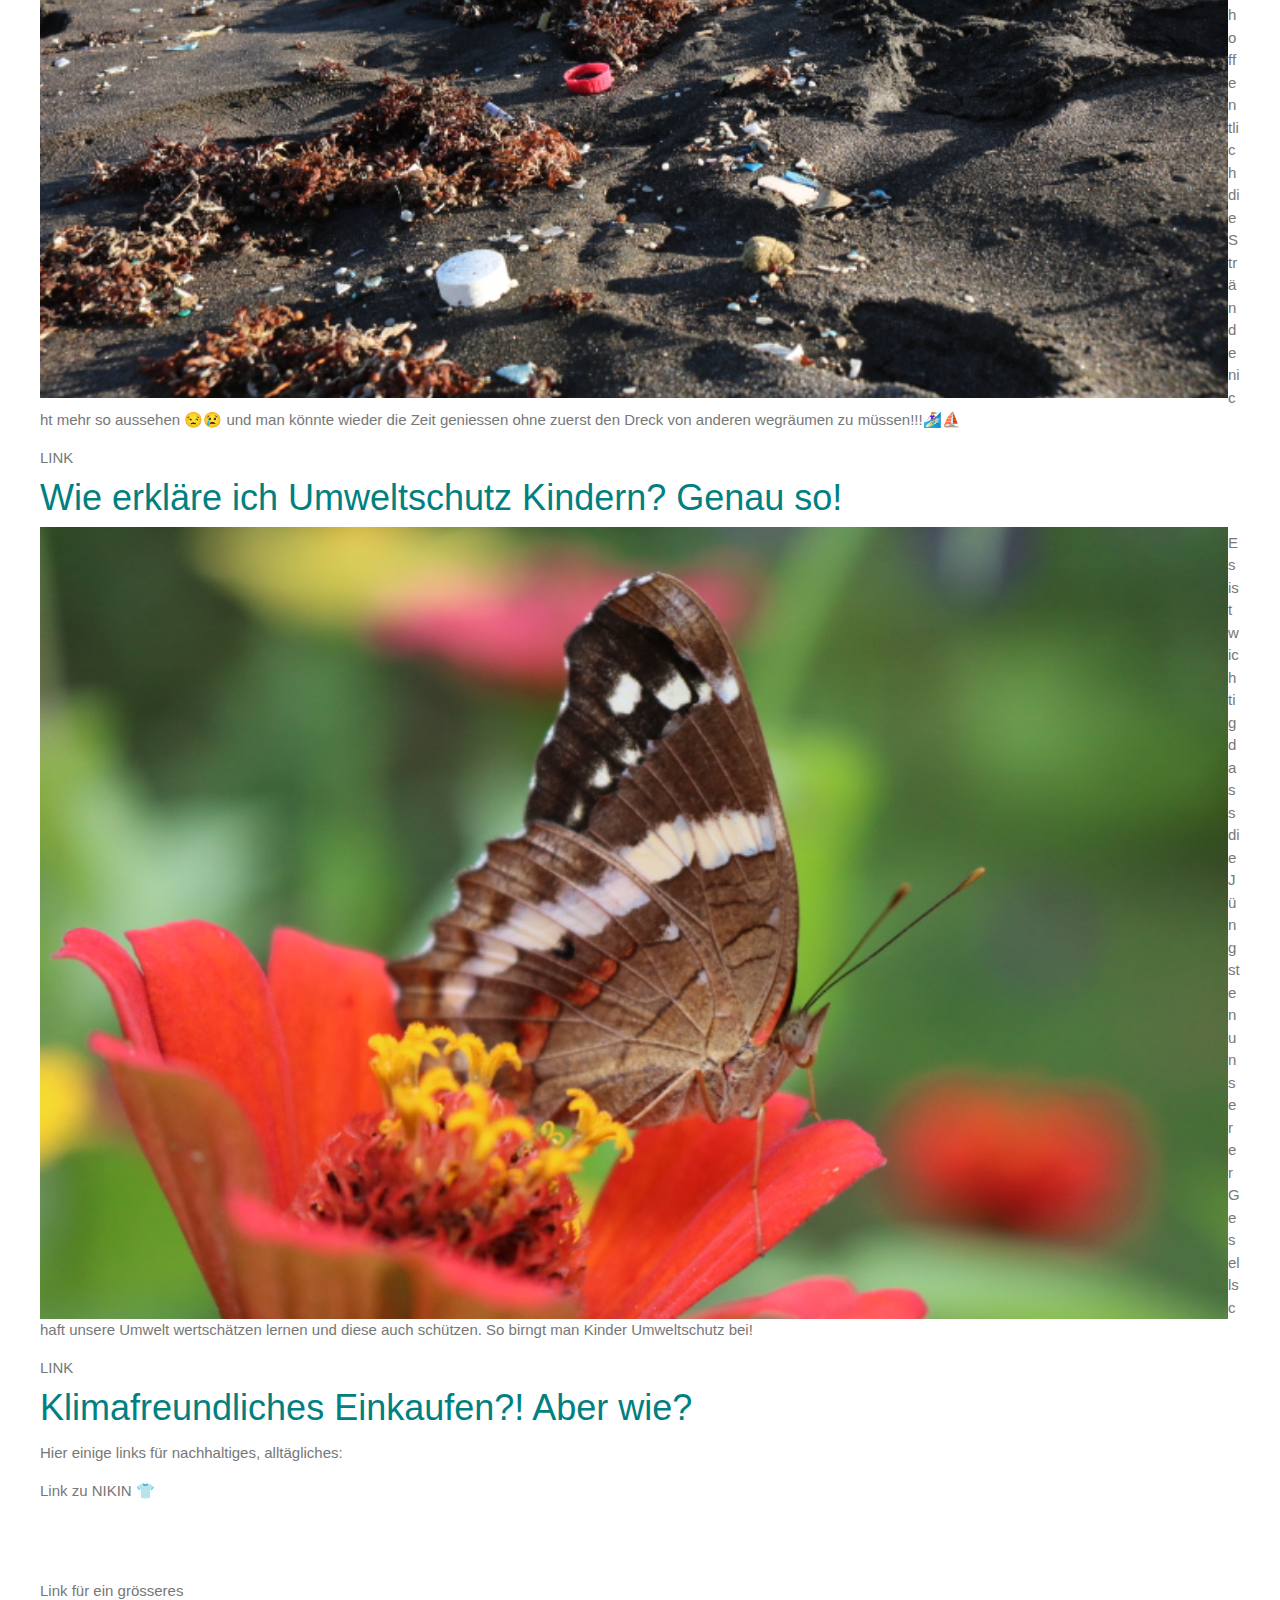
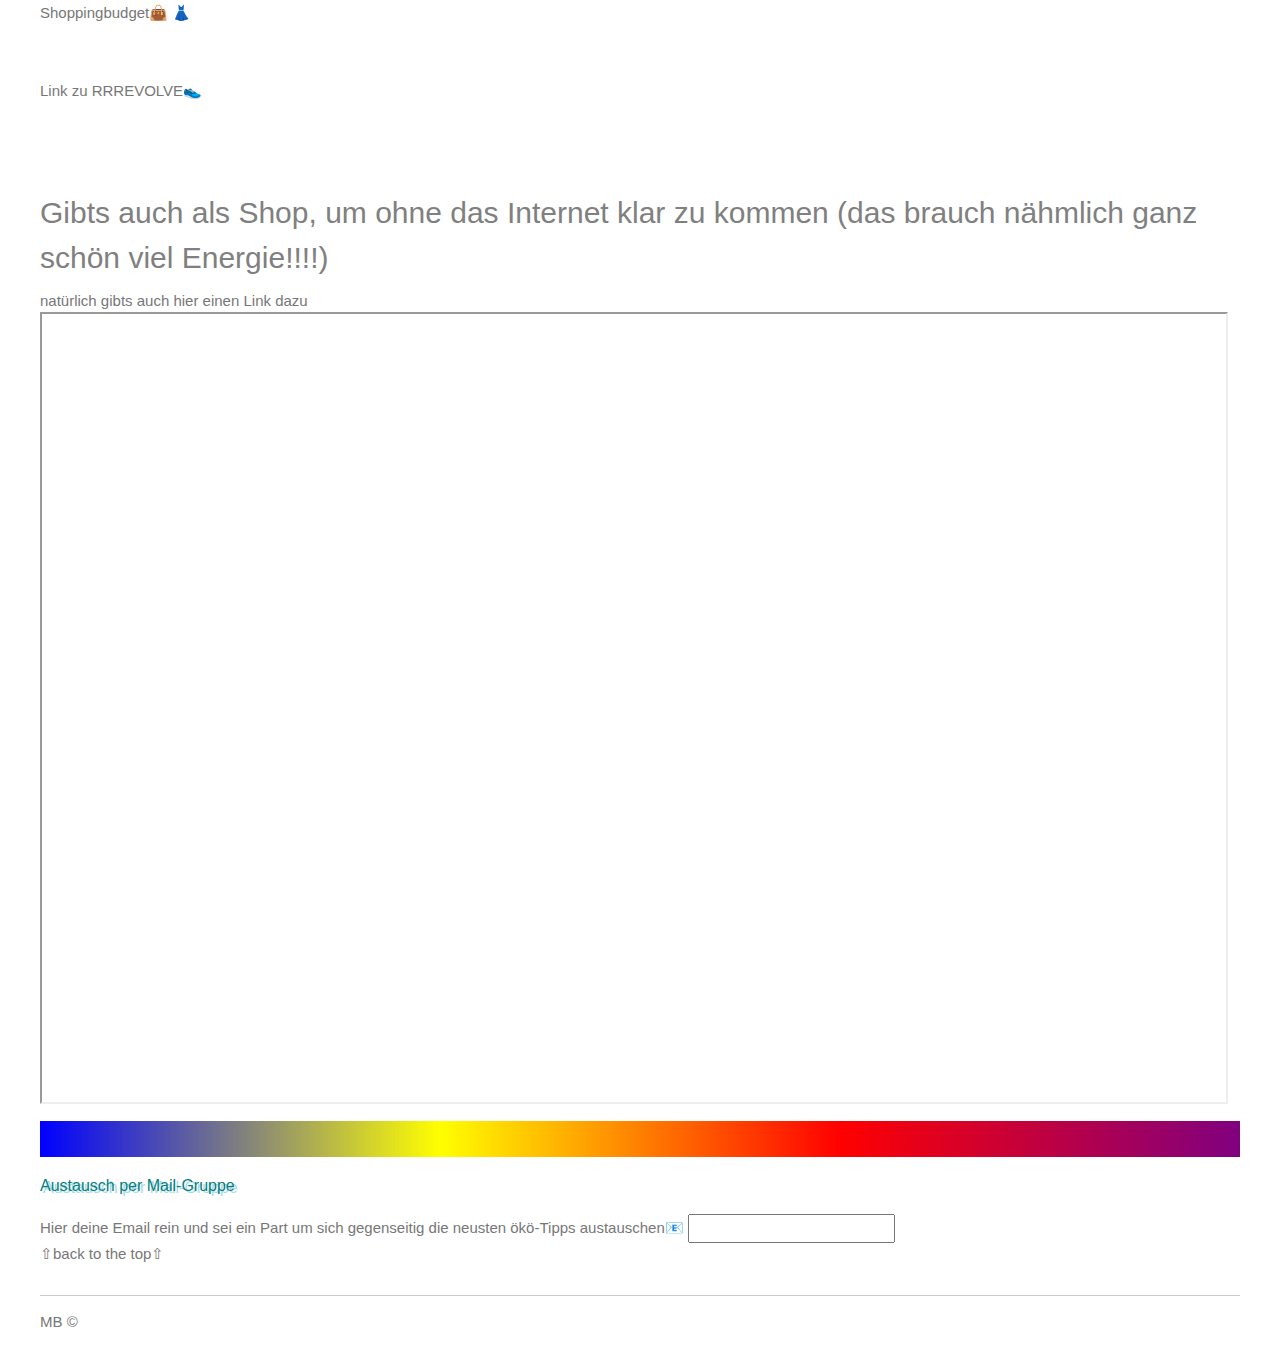
==== commit b5add7e6: "update" ====
--- a/Page3.html
+++ b/Page3.html
@@ -40,9 +40,9 @@
 <article>
   <div class="text-overlay-subtitle">
 
-    <h1 class="title2" >Berechne deienen geignen Footprint!</h1>
+    <h1 class="title2" >Berechne deienen geignen Foot-print!</h1>
     <img src="Bild/Bild2HOME.JPG" style="width:99%" >
-    <p>Wie viele Erden brauchst du?</p>
+    <p>Und wie gross ist dein 🦶-print? Wie viele Erden brauchst du?</p>
     <a href="https://www.wwf.de/themen-projekte/klima-energie/wwf-klimarechner/">LINK</a>
 </article>
 
@@ -53,7 +53,8 @@
     <h1 class="title2" >Zero waste -das Problem erkannt - oder doch zu radikal? </h1>
     <img src="Bild/Bild1OCEAN.JPG" style="width:99%" >
     <img src="Bild/Bild2OCEAN.JPG" style="width:99%" >
-    <p>In jeder grösseren Stadt gibt es einen Shop in der SChweiz</p>
+    <p>In jeder grösseren Stadt gibt es einen Shop in der Schweiz</p>
+    <p>Dan würden hoffentlich die Strände nicht mehr so aussehen 😒😢 und man könnte wieder die Zeit geniessen ohne zuerst den Dreck von anderen wegräumen zu müssen!!!🏄🏼‍♀️⛵️</p>
   <a href="https://zerowasteswitzerland.ch/de/tag/zurich-de/">LINK</a>
 </article>
 
@@ -72,15 +73,15 @@
 <p>Hier einige links für nachhaltiges, alltägliches:</p>
 
 <aside>
-<a href="https://nikin.ch/pages/baeume-pflanzen">Link zu NIKIN </a>
+<a href="https://nikin.ch/pages/baeume-pflanzen">Link zu NIKIN 👕</a>
 </aside>
 
 <aside>
-<a href="https://www.sanikai.com/ ">Link für ein grösseres Shoppingbudget</a>
+<a href="https://www.sanikai.com/ ">Link für ein grösseres Shoppingbudget👜 👗 </a>
 </aside>
 
 <aside>
-<a href="https://rrrevolve.ch/?utm_source=gmb&utm_medium=webseite">Link zu RRREVOLVE</a>
+<a href="https://rrrevolve.ch/?utm_source=gmb&utm_medium=webseite">Link zu RRREVOLVE👟</a>
 
 </aside>
   
@@ -95,7 +96,7 @@
   <div class="text-overlay-subtitle">
   
       <h6 class="title2" >Austausch per Mail-Gruppe</h6>
-    <label for="email">Hier deine Email rein und sei ein Part um sich gegenseitig die neusten ökö-Tipps austauschen </label>
+    <label for="email">Hier deine Email rein und sei ein Part um sich gegenseitig die neusten ökö-Tipps austauschen📧</label>
     <input type="email" id="email" name="email"> 
   </div>
 </div> 
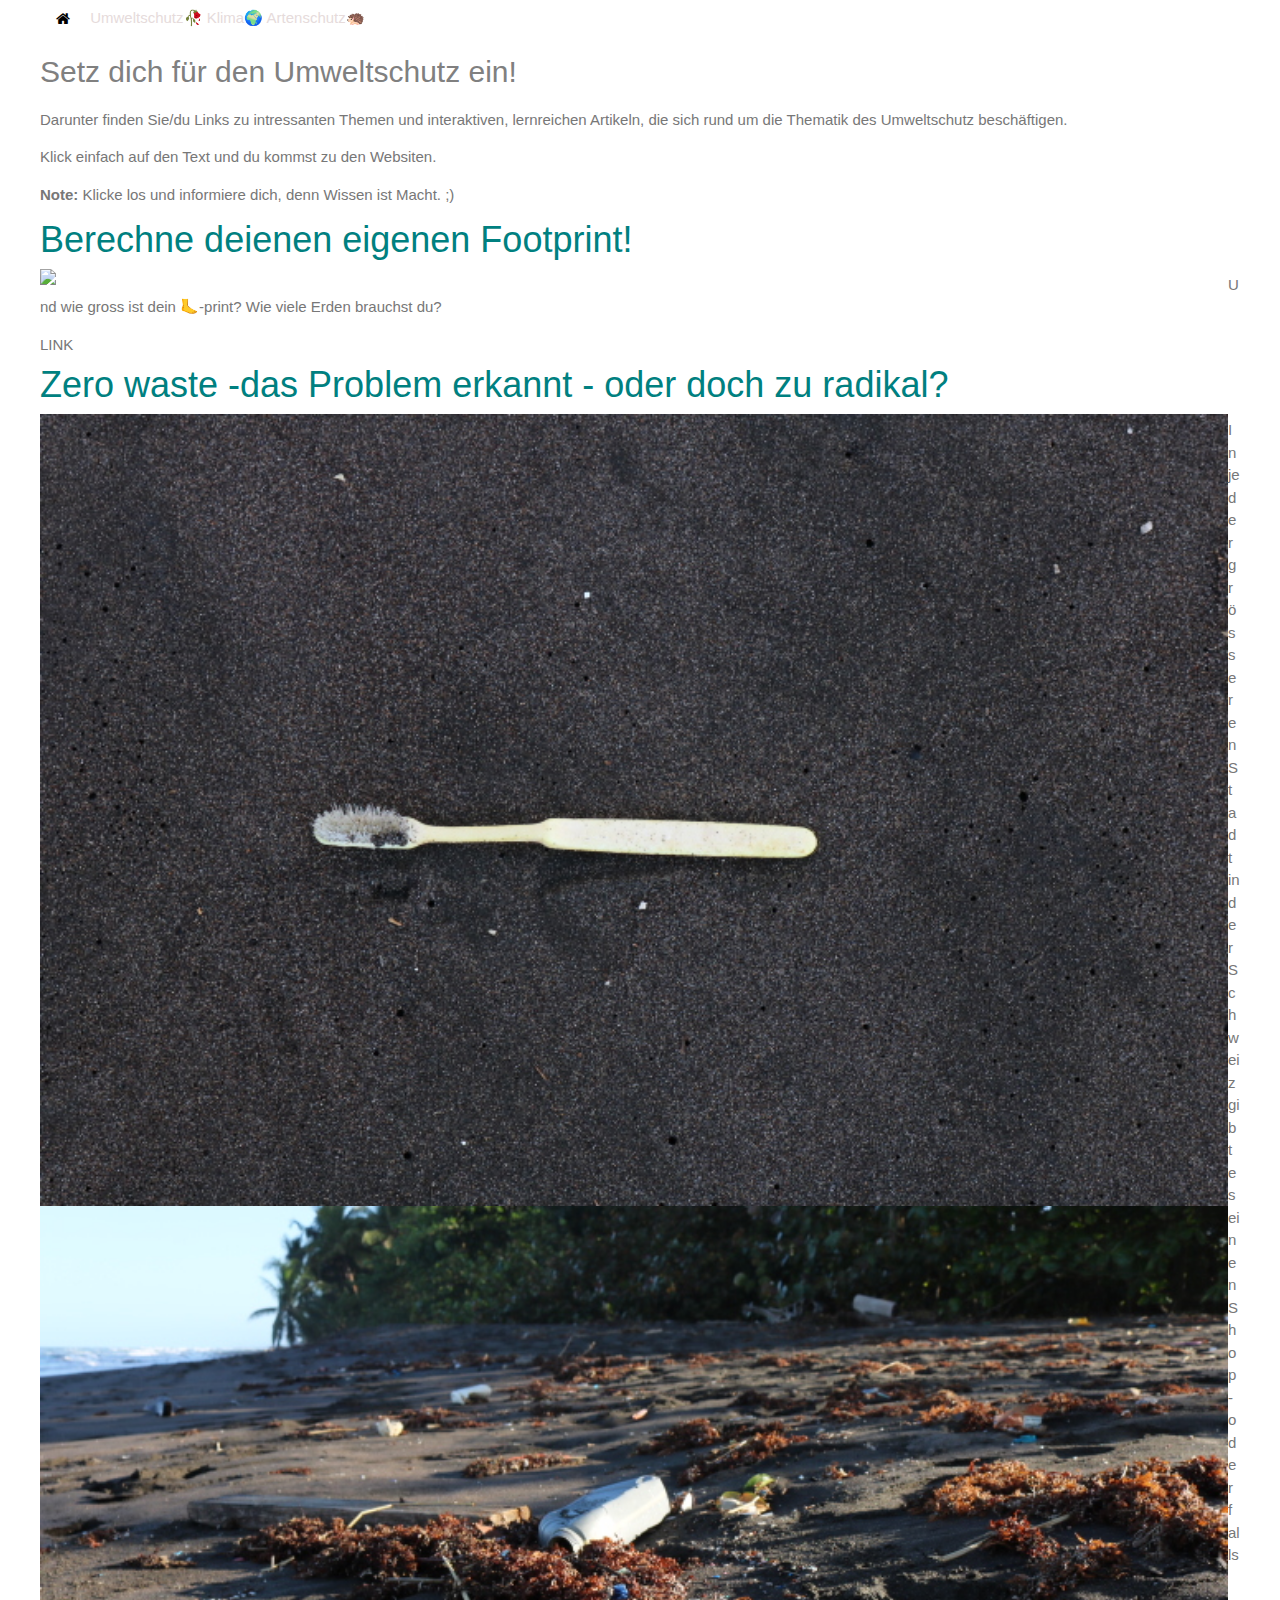
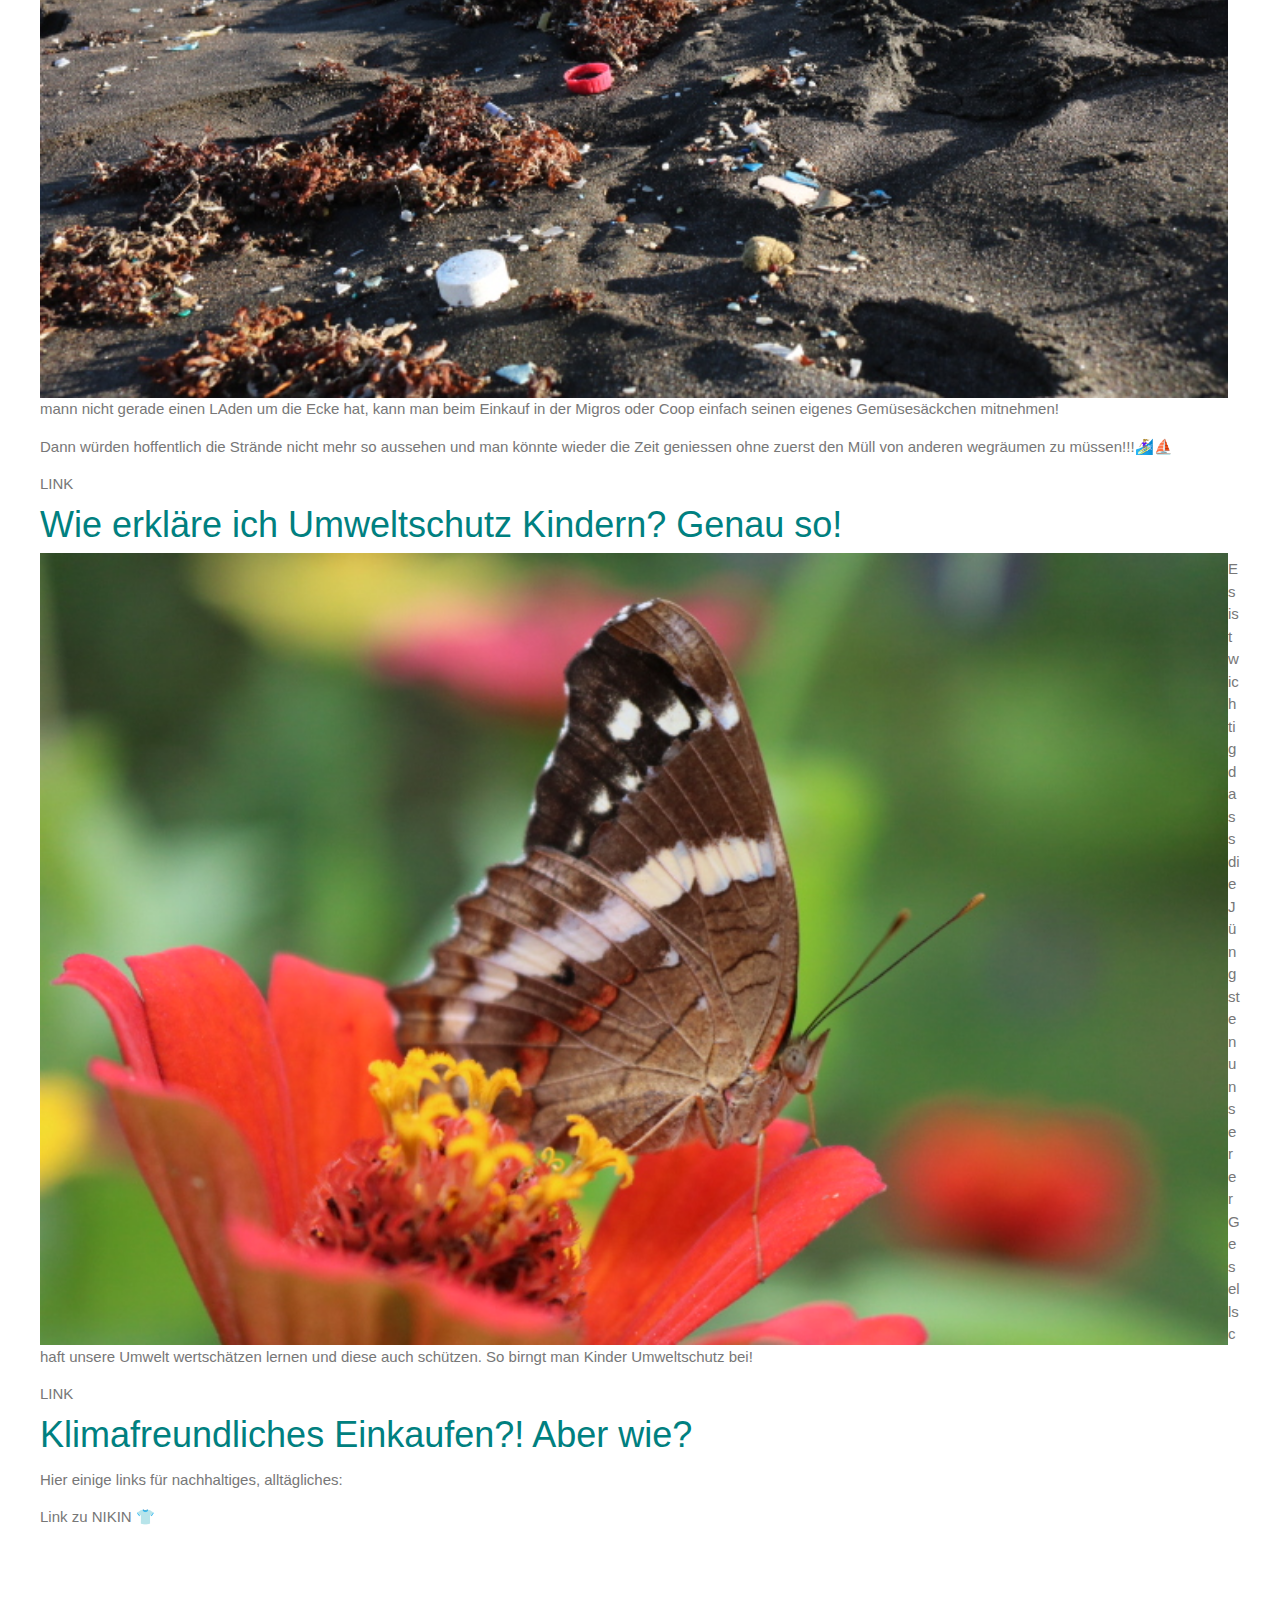
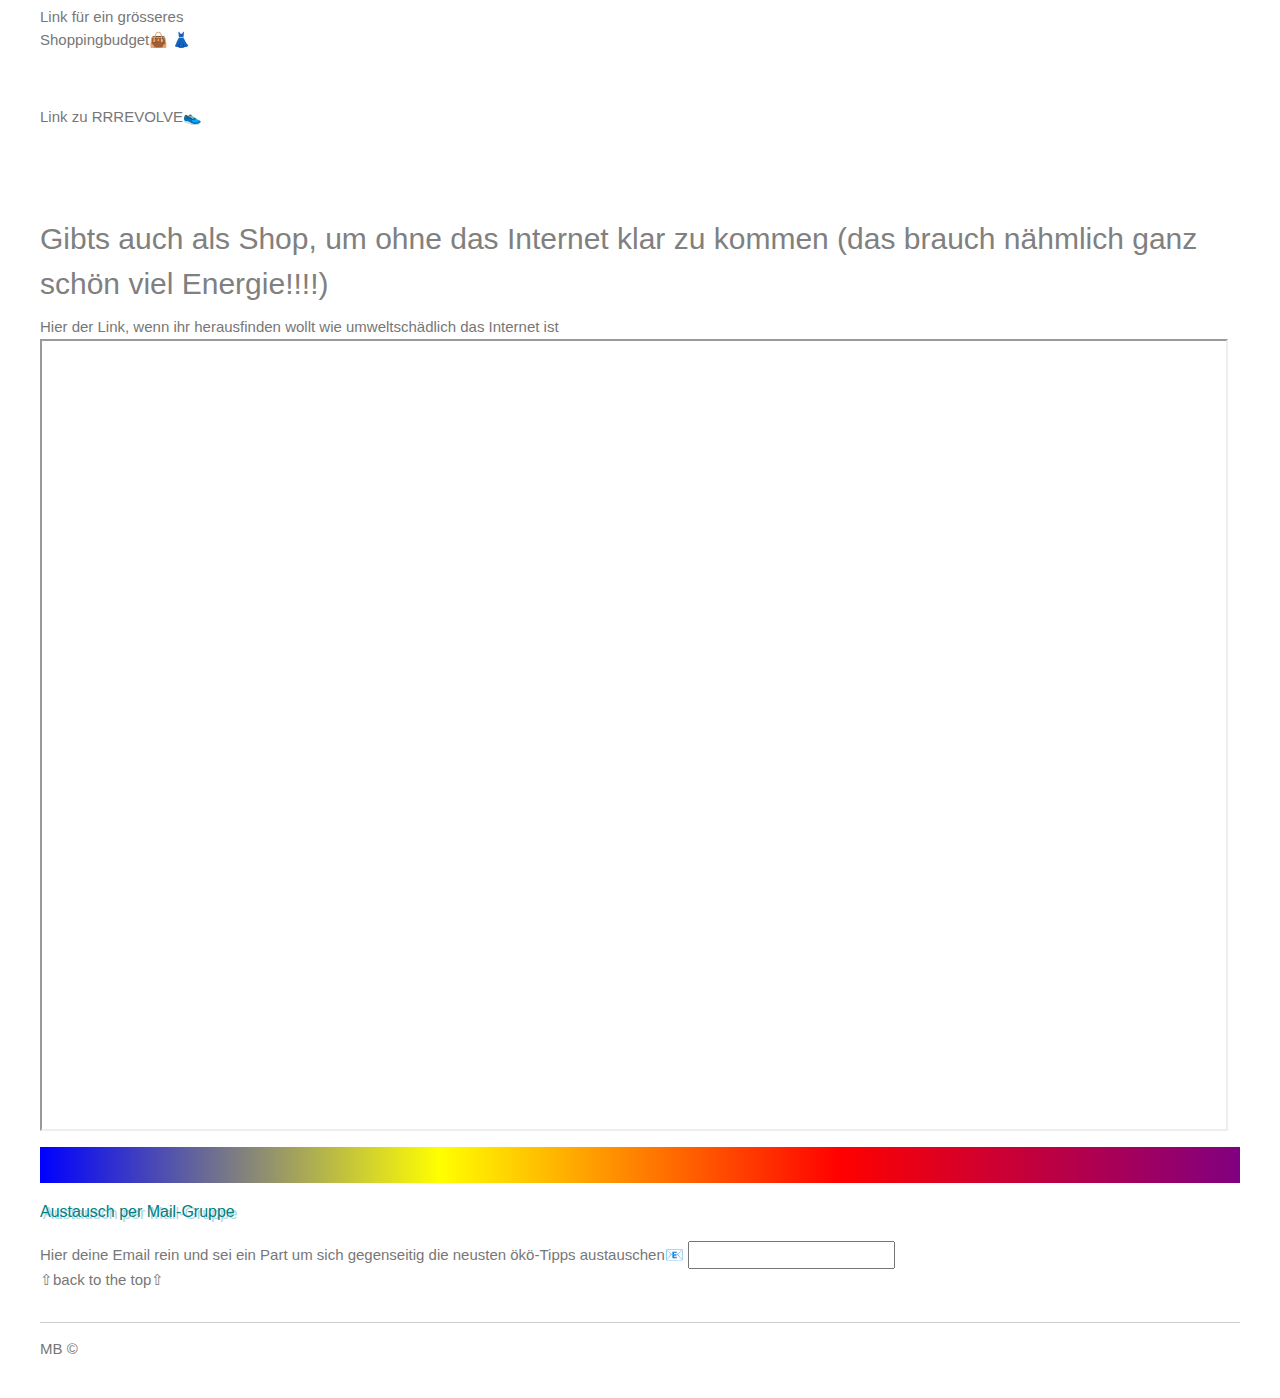
==== commit 742415f5: "update" ====
--- a/Page3.html
+++ b/Page3.html
@@ -40,7 +40,7 @@
 <article>
   <div class="text-overlay-subtitle">
 
-    <h1 class="title2" >Berechne deienen geignen Foot-print!</h1>
+    <h1 class="title2" >Berechne deienen eigenen Footprint!</h1>
     <img src="Bild/Bild2HOME.JPG" style="width:99%" >
     <p>Und wie gross ist dein 🦶-print? Wie viele Erden brauchst du?</p>
     <a href="https://www.wwf.de/themen-projekte/klima-energie/wwf-klimarechner/">LINK</a>
@@ -53,8 +53,8 @@
     <h1 class="title2" >Zero waste -das Problem erkannt - oder doch zu radikal? </h1>
     <img src="Bild/Bild1OCEAN.JPG" style="width:99%" >
     <img src="Bild/Bild2OCEAN.JPG" style="width:99%" >
-    <p>In jeder grösseren Stadt gibt es einen Shop in der Schweiz</p>
-    <p>Dan würden hoffentlich die Strände nicht mehr so aussehen 😒😢 und man könnte wieder die Zeit geniessen ohne zuerst den Dreck von anderen wegräumen zu müssen!!!🏄🏼‍♀️⛵️</p>
+    <p>In jeder grösseren Stadt in der Schweiz gibt es einen Shop- oder falls mann nicht gerade einen LAden um die Ecke hat, kann man beim Einkauf in der Migros oder Coop einfach seinen eigenes Gemüsesäckchen mitnehmen! </p>
+    <p>Dann würden hoffentlich die Strände nicht mehr so aussehen und man könnte wieder die Zeit geniessen ohne zuerst den Müll von anderen wegräumen zu müssen!!!🏄🏼‍♀️⛵️</p>
   <a href="https://zerowasteswitzerland.ch/de/tag/zurich-de/">LINK</a>
 </article>
 
@@ -86,7 +86,7 @@
 </aside>
   
   <h2>Gibts auch als Shop, um ohne das Internet klar zu kommen (das brauch nähmlich ganz schön viel Energie!!!!)</h1>
-  <a href="https://qz.com/1267709/every-google-search-results-in-co2-emissions-this-real-time-dataviz-shows-how-much/">natürlich gibts auch hier einen Link dazu</a> 
+  <a href="https://qz.com/1267709/every-google-search-results-in-co2-emissions-this-real-time-dataviz-shows-how-much/">Hier der Link, wenn ihr herausfinden wollt wie umweltschädlich das Internet ist</a> 
   
 <iframe scr="https://www.google.com/search?client=firefox-b-d&q=rrrevolve%20z%C3%BCrich&safe=active&sxsrf=ALeKk02o-leK1NhFnJF3NBWJk75aykzqyA:1589058225167&npsic=0&rflfq=1&rlha=0&rllag=47377785,8538228,619&tbm=lcl&rldimm=5293927342098376592&lqi=ChFycnJldm9sdmUgesO8cmljaCIDiAEBWh4KCXJycmV2b2x2ZSIRcnJyZXZvbHZlIHrDvHJpY2g&ved=2ahUKEwjngaeY16fpAhWJ3YUKHRRtDhMQvS4wAHoECAsQFw&rldoc=1&tbs=lrf:!1m4!1u3!2m2!3m1!1e1!2m1!1e3!3sIAE,lf:1,lf_ui:4&rlst=f#rlfi=hd:;si:5293927342098376592,l,ChFycnJldm9sdmUgesO8cmljaCIDiAEBWh4KCXJycmV2b2x2ZSIRcnJyZXZvbHZlIHrDvHJpY2g;mv:[[47.38247,8.5443146],[47.3731015,8.5321423]];tbs:lrf:!1m4!1u3!2m2!3m1!1e1!2m1!1e3!3sIAE,lf:1,lf_ui:4"></iframe>
 
--- a/styles/style.css
+++ b/styles/style.css
@@ -1056,27 +1056,6 @@
   .darkmode-toggle {display: none !important}
 }
 
-
-
-
-
-
-
-
-
-
-
-
-
-
-
-
-
-
-
-
-
-
 .darkmode--activated p, .darkmode--activated li {
   color: #000;
 }
@@ -1088,9 +1067,16 @@
 .darkmode--activated .logo {
   mix-blend-mode: difference;
 }
-<span class="darkmode-ignore">😬<span>
+<span class="darkmode-ignore"><span>
 
 .darkmode-layer, .darkmode-toggle {
   z-index: 500;
 }
 
+div.c {
+  width: 150px;
+  height: 80px;
+  background-color: teal;
+  -ms-transform: scaleY(1.5); /* IE 9 */
+  transform: scaleY(1.5);
+  